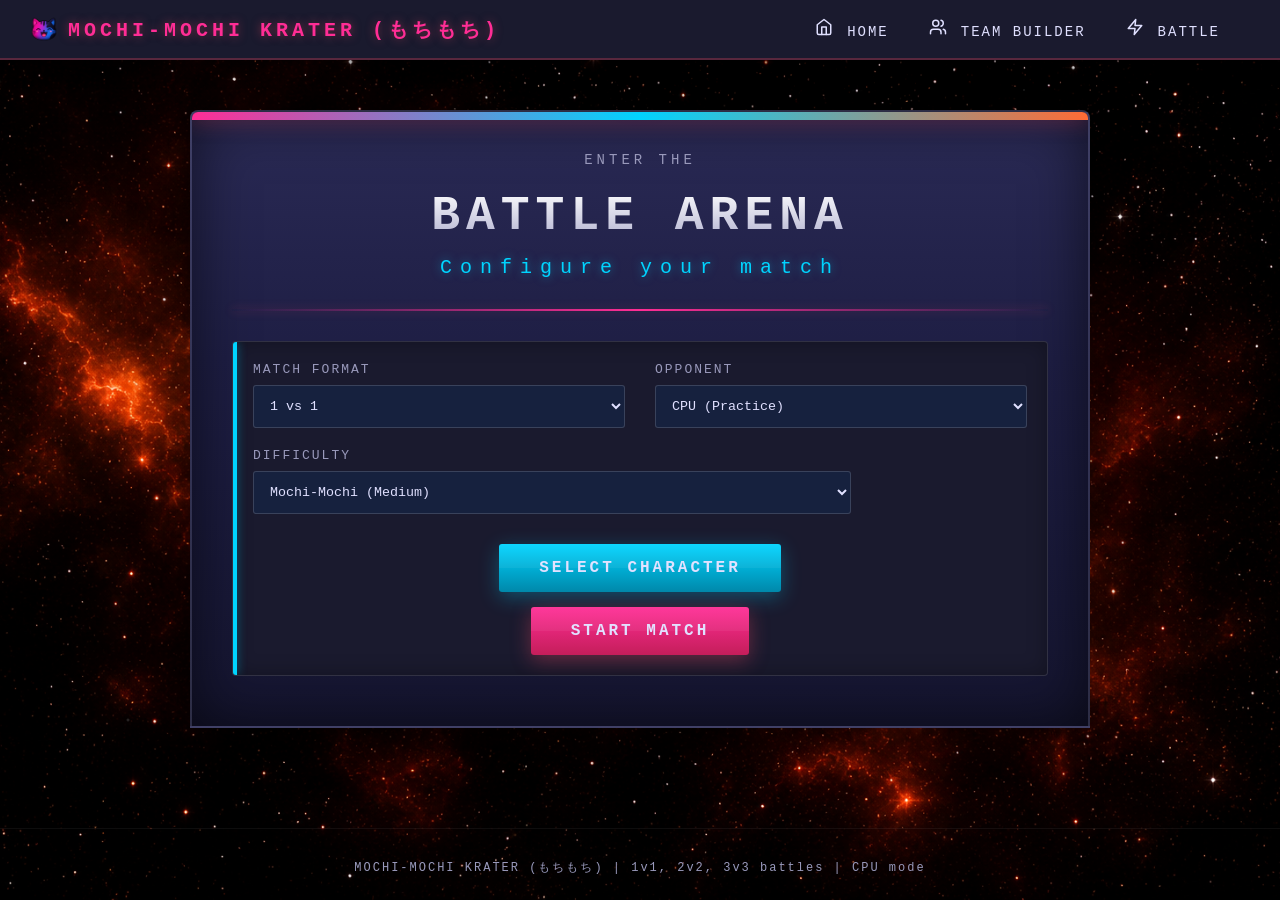
==== battle.html @ 72d0bb99 "Certain fixes in an unexpected issue in the battle.html page :)" ====
<!DOCTYPE html>
<html lang="en">
<head>
  <meta charset="UTF-8">
  <meta name="viewport" content="width=device-width, initial-scale=1.0">
  <title>Battle Arena - Mochi-Mochi Krater (もちもち)</title>
  <link rel="icon" type="image/png" href="assets/web_icon/icon.png">
  <link rel="stylesheet" href="css/styles.css">
<style>
   #matchResult {
     position: fixed;
     top: 0;
     left: 0;
     width: 100%;
     height: 100%;
     display: flex;
     align-items: center;
     justify-content: center;
     background: rgba(0, 0, 0, 0.9);
     opacity: 0;
     pointer-events: none;
     z-index: 1000;
     margin: 0;
   }
   #matchResult.show {
     opacity: 1;
     pointer-events: auto;
   }
   #matchResult .building-block {
     transform: translateY(-100vh);
     transition: transform 0.8s cubic-bezier(0.34, 1.56, 0.64, 1);
   }
   #matchResult.show .building-block {
     transform: translateY(0);
   }
   .action-panel.switch-flee {
     position: relative;
   }
.action-panel.switch-flee .move-btn {
      color: var(--neon-cyan) !important;
      border-color: var(--neon-cyan) !important;
    }
    .action-panel.switch-flee .move-btn::before {
      background: linear-gradient(90deg, transparent, rgba(0, 255, 255, 0.2), transparent) !important;
    }
    .action-panel.switch-flee .move-btn:hover {
       background: rgba(0, 255, 255, 0.1) !important;
       box-shadow: 0 0 20px rgba(0, 255, 255, 0.4);
     }
     .battle-monster img {
       width: 230px;
       height: 230px;
     }
   </style>
</head>
<body>

   <nav class="nav-bar">
     <div class="nav-logo"><img src="assets/web_icon/icon.png" alt="Icon" class="nav-icon">MOCHI-MOCHI KRATER (もちもち)</div>
     <div class="hamburger" id="hamburgerBtn">
       <span></span>
       <span></span>
       <span></span>
     </div>
     <ul class="nav-links" id="navLinks">
       <li><a href="index.html"><svg class="nav-icon-svg" xmlns="http://www.w3.org/2000/svg" width="18" height="18" viewBox="0 0 24 24" fill="none" stroke="currentColor" stroke-width="2" stroke-linecap="round" stroke-linejoin="round"><path d="m3 9 9-7 9 7v11a2 2 0 0 1-2 2H5a2 2 0 0 1-2-2z"></path><polyline points="9 22 9 12 15 12 15 22"></polyline></svg>Home</a></li>
       <li><a href="team.html"><svg class="nav-icon-svg" xmlns="http://www.w3.org/2000/svg" width="18" height="18" viewBox="0 0 24 24" fill="none" stroke="currentColor" stroke-width="2" stroke-linecap="round" stroke-linejoin="round"><path d="M16 21v-2a4 4 0 0 0-4-4H6a4 4 0 0 0-4 4v2"></path><circle cx="9" cy="7" r="4"></circle><path d="M22 21v-2a4 4 0 0 0-3-3.87"></path><path d="M16 3.13a4 4 0 0 1 0 7.75"></path></svg>Team Builder</a></li>
       <li><a href="battle.html"><svg class="nav-icon-svg" xmlns="http://www.w3.org/2000/svg" width="18" height="18" viewBox="0 0 24 24" fill="none" stroke="currentColor" stroke-width="2" stroke-linecap="round" stroke-linejoin="round"><polygon points="13 2 3 14 12 14 11 22 21 10 12 10 13 2"></polygon></svg>Battle</a></li>
       <li><a href="#" id="logoutBtn" class="hidden"><svg class="nav-icon-svg" xmlns="http://www.w3.org/2000/svg" width="18" height="18" viewBox="0 0 24 24" fill="none" stroke="currentColor" stroke-width="2" stroke-linecap="round" stroke-linejoin="round"><path d="M9 21H5a2 2 0 0 1-2-2V5a2 2 0 0 1 2-2h4"></path><polyline points="16 17 21 12 16 7"></polyline><line x1="21" y1="12" x2="9" y2="12"></line></svg>Logout</a></li>
     </ul>
   </nav>

  <div class="skyscraper-container">

    <div id="battleSetup" class="main-tower" style="min-height: auto;">
      <div class="tower-spire"></div>
      <div class="tower-intro">Enter the</div>
      <h1 class="tower-title">BATTLE ARENA</h1>
      <div class="tower-subtitle">Configure your match</div>
      <div class="tower-divider"></div>

      <div class="building-block">
        <div style="display: grid; grid-template-columns: 1fr 1fr; gap: 30px;">
          <div>
            <label style="display: block; font-size: 13px; color: var(--text-secondary); margin-bottom: 8px; letter-spacing: 2px; text-transform: uppercase;">Match Format</label>
            <select id="battleModeSetup" style="width: 100%; padding: 12px; background: var(--building-secondary); color: var(--text-primary); border: 1px solid rgba(255,255,255,0.15); border-radius: 3px; font-family: 'Courier New', monospace; cursor: pointer;">
              <option value="1">1 vs 1</option>
              <option value="2">2 vs 2</option>
              <option value="3">3 vs 3</option>
            </select>
          </div>
          <div>
            <label style="display: block; font-size: 13px; color: var(--text-secondary); margin-bottom: 8px; letter-spacing: 2px; text-transform: uppercase;">Opponent</label>
            <select id="opponentModeSetup" style="width: 100%; padding: 12px; background: var(--building-secondary); color: var(--text-primary); border: 1px solid rgba(255,255,255,0.15); border-radius: 3px; font-family: 'Courier New', monospace; cursor: pointer;">
              <option value="cpu">CPU (Practice)</option>
            </select>
          </div>
        </div>

        <div id="cpuOptions" style="margin-top: 20px;">
          <label style="display: block; font-size: 13px; color: var(--text-secondary); margin-bottom: 8px; letter-spacing: 2px; text-transform: uppercase;">Difficulty</label>
          <select id="cpuDifficulty" style="padding: 12px; background: var(--building-secondary); color: var(--text-primary); border: 1px solid rgba(255,255,255,0.15); border-radius: 3px; font-family: 'Courier New', monospace; cursor: pointer;">
            <option value="easy">Cupcakes and Rainbows (Easy)</option>
            <option value="medium" selected>Mochi-Mochi (Medium)</option> 
            <option value="hard">A.I. - No longer Artificial Intelligence but Absolutely Insane (Hard)</option>
          </select>
        </div>

        <div style="text-align: center; margin-top: 30px;">
          <button id="selectCharacterBtn" class="skyscraper-btn secondary" style="margin-bottom: 15px; display: block; margin-left: auto; margin-right: auto;">Select Character</button>
          <button id="startMatchBtn" class="skyscraper-btn primary">Start Match</button>
        </div>
      </div>
    </div>

<div id="battleArea" class="hidden">
       <div class="battle-arena">
         <div style="display: flex; justify-content: space-between; align-items: center; margin-bottom: 15px;">
           <div style="font-size: 18px; font-weight: bold; color: var(--neon-blue); letter-spacing: 3px;">TURN <span id="turnCounter">1</span></div>
           <div id="battleStatus" style="font-size: 14px; color: var(--text-secondary);">Your turn</div>
         </div>

         <div class="arena-floor">
           <div class="battle-monster player1" id="player1Monster">
             <img src="" alt="Player Monster" id="player1Image" onerror="this.style.display='none'; this.nextElementSibling.style.display='flex';">
             <div style="margin:auto; display:none; width:150px; height:150px; align-items:center; justify-content:center; background: rgba(0,0,0,0.3); border-radius:4px; font-size:12px; color:var(--text-secondary);">Missing image</div> <br />
             <div class="battle-name" id="player1Name">Player Monster</div>
             <div class="hp-bar-container">
               <div class="hp-bar" id="player1HpBar" style="width: 100%;"></div>
             </div>
             <div style="font-size: 11px; color: var(--text-secondary); margin-top: 3px;"><span id="player1HpText">100</span> / <span id="player1MaxHp">100</span> HP</div>
           </div>

           <div class="battle-monster player2" id="player2Monster">
             <img src="" alt="Opponent Monster" id="player2Image" onerror="this.style.display='none'; this.nextElementSibling.style.display='flex';">
             <div style="margin:auto; display:none; width:150px; height:150px; align-items:center; justify-content:center; background: rgba(0,0,0,0.3); border-radius:4px; font-size:12px; color:var(--text-secondary);">Missing image</div> <br />
             <div class="battle-name" id="player2Name">Opponent Monster</div>
             <div class="hp-bar-container">
               <div class="hp-bar" id="player2HpBar" style="width: 100%;"></div>
             </div>
             <div style="font-size: 11px; color: var(--text-secondary); margin-top: 3px;"><span id="player2HpText">100</span> / <span id="player2MaxHp">100</span> HP</div>
           </div>
         </div>

         <div id="movePanel" class="action-panel">
         </div>

         <div class="action-panel switch-flee">
           <button class="move-btn" id="switchBtn">Switch Monster</button>
           <button class="move-btn" id="fleeBtn">Flee</button>
         </div>

         <div class="battle-log scrollbar-custom" id="battleLog">
           <div class="log-entry system">Battle start! Choose your move.</div>
         </div>
       </div>

       <div id="monsterDetails" class="floor">
         <div class="floor-header">Active Monster Details</div>
         <div id="monsterDetailsContent" style="display: grid; grid-template-columns: 1fr 1fr; gap: 20px;">
           <div>
             <div style="font-size: 13px; color: var(--text-secondary); margin-bottom: 8px; letter-spacing: 2px; text-transform: uppercase;">Player Active</div>
             <div id="playerMonsterInfo" style="background: rgba(0,0,0,0.2); padding: 15px; border-radius: 3px; border-left: 3px solid var(--neon-blue);">
               <div style="font-size: 16px; font-weight: bold; color: var(--text-primary); margin-bottom: 8px;" id="playerMonsterName">--</div>
               <div style="font-size: 11px; color: var(--text-secondary); margin-bottom: 10px;" id="playerMonsterType">--</div>
               <div class="detailed-stats" style="display: grid; grid-template-columns: 1fr 1fr 1fr; gap: 8px; margin-top: 10px;">
                 <div class="detailed-stat"><span class="stat-name">HP</span><span class="stat-value" id="playerMonsterHp">--</span></div>
                 <div class="detailed-stat"><span class="stat-name">ATK</span><span class="stat-value" id="playerMonsterAtk">--</span></div>
                 <div class="detailed-stat"><span class="stat-name">DEF</span><span class="stat-value" id="playerMonsterDef">--</span></div>
               </div>
               <div style="margin-top: 10px; font-size: 11px; color: var(--text-secondary);">Moves:</div>
               <div id="playerMonsterMoves" style="font-size: 11px; color: var(--neon-blue); margin-top: 4px;">--</div>
             </div>
           </div>
           <div>
             <div style="font-size: 13px; color: var(--text-secondary); margin-bottom: 8px; letter-spacing: 2px; text-transform: uppercase;">Opponent Active</div>
             <div id="opponentMonsterInfo" style="background: rgba(0,0,0,0.2); padding: 15px; border-radius: 3px; border-left: 3px solid var(--neon-orange);">
               <div style="font-size: 16px; font-weight: bold; color: var(--text-primary); margin-bottom: 8px;" id="opponentMonsterName">--</div>
               <div style="font-size: 11px; color: var(--text-secondary); margin-bottom: 10px;" id="opponentMonsterType">--</div>
               <div class="detailed-stats" style="display: grid; grid-template-columns: 1fr 1fr 1fr; gap: 8px; margin-top: 10px;">
                 <div class="detailed-stat"><span class="stat-name">HP</span><span class="stat-value" id="opponentMonsterHp">--</span></div>
                 <div class="detailed-stat"><span class="stat-name">ATK</span><span class="stat-value" id="opponentMonsterAtk">--</span></div>
                 <div class="detailed-stat"><span class="stat-name">DEF</span><span class="stat-value" id="opponentMonsterDef">--</span></div>
               </div>
               <div style="margin-top: 10px; font-size: 11px; color: var(--text-secondary);">Moves:</div>
               <div id="opponentMonsterMoves" style="font-size: 11px; color: var(--neon-orange); margin-top: 4px;">--</div>
             </div>
           </div>
         </div>
       </div>

       <div id="teamPanel" class="floor" style="display: none;">
         <div class="floor-header">Switch Monster</div>
         <div style="display: flex; gap: 15px;" id="switchOptions"></div>
       </div>
     </div>

     <div id="matchResult">
       <div class="building-block" style="max-width: 600px; text-align: center;">
         <div id="resultIcon" style="font-size: 48px; margin-bottom: 15px;"></div>
         <h2 id="resultTitle" style="font-size: 36px; margin-bottom: 10px; color: var(--text-primary); letter-spacing: 4px; text-transform: uppercase;"></h2>
         <p id="resultMessage" style="font-size: 14px; color: var(--text-secondary); margin-bottom: 25px;"></p>
         <div style="display: flex; gap: 15px; justify-content: center;">
           <button onclick="location.reload()" class="skyscraper-btn primary">Play Again</button>
           <button onclick="window.location.href='index.html'" class="skyscraper-btn secondary">Home</button>
         </div>
       </div>
     </div>

   </div>

    <div id="teamSelectModal" class="hidden" style="position: fixed; top: 0; left: 0; width: 100%; height: 100%; background: rgba(0,0,0,0.9); z-index: 999; display: flex; align-items: center; justify-content: center;">
      <div class="viewer-panel" style="max-width: 1200px; width: 90%; max-height: 90vh; overflow-y: auto; transform: translateY(-100vh); transition: transform 0.5s ease-out;">
        <button onclick="closeTeamSelectModal()" style="float: right; background: none; border: none; color: var(--text-secondary); font-size: 24px; cursor: pointer;">×</button>
        <div class="floor-header" style="margin-bottom: 20px;">Team Selection</div>
        <div style="margin-bottom: 15px; font-size: 13px; color: var(--text-secondary);">
          Click monsters to add them to your team. Maximum 3 monsters.
        </div>
        <div class="filter-bar" id="typeFiltersModal" style="max-height: 60px; overflow-y: auto;"></div>
        <div class="search-bar">
          <input type="text" id="searchInputModal" class="search-input" placeholder="Search monsters...">
        </div>
        <div class="monster-grid" id="monsterGridModal" style="max-height: 40vh; overflow-y: auto;"></div>
        <div class="pagination-bar" id="paginationBar" style="margin-top: 20px; display: flex; justify-content: center; gap: 10px; align-items: center;">
          <button id="firstPageBtn" class="filter-btn" style="padding: 6px 12px;">« First</button>
          <button id="prevPageBtn" class="filter-btn" style="padding: 6px 12px;">‹ Prev</button>
          <span id="pageInfo" style="color: var(--text-secondary); font-size: 13px; padding: 0 10px;">Page 1 of 1</span>
          <button id="nextPageBtn" class="filter-btn" style="padding: 6px 12px;">Next ›</button>
          <button id="lastPageBtn" class="filter-btn" style="padding: 6px 12px;">Last »</button>
        </div>
      </div>
    </div>

    <footer>
      MOCHI-MOCHI KRATER (もちもち) | 1v1, 2v2, 3v3 battles | CPU mode
    </footer>
  </div>

  <script src="https://cdn.jsdelivr.net/npm/@supabase/supabase-js@2/dist/umd/supabase.min.js"></script>
  <script src="js/monsters.js"></script>
  <script src="js/moves.js"></script>
  <script src="js/game.js"></script>
  <script src="js/supabase.js"></script>
  <script src="js/app.js"></script>
</body>
</html>
---- css/styles.css ----
:root {
  --building-primary: #1a1a2e;
  --building-secondary: #16213e;
  --building-accent: #0f3460;
  --building-highlight: #e94560;
  --accent: #e94560;
  --concrete: #2d2d44;
  --steel: #555577;
  --sky-gradient-top: #0a0a1a;
  --sky-gradient-bottom: #1a1a3e;
  --neon-pink: #ff2d95;
  --neon-blue: #00d4ff;
  --neon-cyan: #00ffff;
  --neon-orange: #ff6b35;
  --neon-green: #39ff14;
  --text-primary: #e0e0ff;
  --text-secondary: #9999bb;
  --glass: rgba(255, 255, 255, 0.05);
}

* {
  margin: 0;
  padding: 0;
  box-sizing: border-box;
}

html {
  scroll-behavior: smooth;
}

body {
  font-family: 'Courier New', monospace;
  background: url('../background/background.png') no-repeat center center fixed;
  color: var(--text-primary);
  min-height: 100vh;
  overflow-x: hidden;
  background-size: cover;
}

body::before {
  content: '';
  position: fixed;
  top: 0;
  left: 0;
  width: 100%;
  height: 100%;
  background:
    radial-gradient(2px 2px at 20% 30%, rgba(255, 255, 255, 0.3), transparent),
    radial-gradient(2px 2px at 40% 70%, rgba(255, 255, 255, 0.2), transparent),
    radial-gradient(1px 1px at 60% 40%, rgba(255, 255, 255, 0.4), transparent),
    radial-gradient(1px 1px at 80% 10%, rgba(255, 255, 255, 0.3), transparent),
    radial-gradient(2px 2px at 10% 80%, rgba(255, 255, 255, 0.2), transparent);
  pointer-events: none;
  z-index: 0;
}

.skyscraper-container {
  position: relative;
  z-index: 1;
  max-width: 1400px;
  margin: 0 auto;
  padding: 20px;
}

.skyline {
  display: flex;
  align-items: flex-end;
  justify-content: center;
  gap: 8px;
  padding: 40px 20px;
  min-height: 200px;
  flex-wrap: wrap;
}

.skyline-building {
  background: linear-gradient(180deg, #333355 0%, #222244 50%, #1a1a33 100%);
  border: 1px solid rgba(255, 255, 255, 0.08);
  border-radius: 3px 3px 0 0;
  position: relative;
  min-width: 40px;
  box-shadow:
    inset 0 0 30px rgba(0, 0, 0, 0.5),
    0 0 15px rgba(0, 0, 0, 0.3);
  transition: all 0.3s ease;
}

.skyline-building:hover {
  background: linear-gradient(180deg, #444466 0%, #333355 50%, #222244 100%);
  box-shadow:
    inset 0 0 30px rgba(0, 0, 0, 0.3),
    0 0 25px rgba(233, 69, 96, 0.3);
  transform: translateY(-5px);
}

.skyline-building::before {
  content: '';
  position: absolute;
  top: 0;
  left: 50%;
  transform: translateX(-50%);
  width: 60%;
  height: 3px;
  background: var(--neon-pink);
  box-shadow: 0 0 10px var(--neon-pink);
}

.window-grid {
  position: absolute;
  top: 20px;
  left: 20%;
  right: 20%;
  bottom: 20px;
  display: grid;
  grid-template-columns: repeat(3, 1fr);
  grid-template-rows: repeat(8, 1fr);
  gap: 4px;
}

.window-grid .light {
  background: rgba(255, 200, 100, 0.15);
  border-radius: 1px;
  transition: background 0.3s;
}

.skyline-building:hover .light {
  background: rgba(255, 200, 100, 0.4);
  box-shadow: 0 0 5px rgba(255, 200, 100, 0.3);
}

.main-tower {
  background: linear-gradient(180deg, #2a2a55 0%, #1e1e44 40%, #151530 100%);
  border: 2px solid rgba(255, 255, 255, 0.1);
  border-radius: 8px 8px 0 0;
  min-height: 500px;
  max-width: 900px;
  margin: 0 auto 30px;
  padding: 40px;
  position: relative;
  box-shadow:
    inset 0 0 60px rgba(0, 0, 0, 0.6),
    0 0 40px rgba(0, 0, 0, 0.4),
    0 10px 60px rgba(0, 0, 0, 0.3);
  overflow: hidden;
}

.main-tower::before {
  content: '';
  position: absolute;
  top: 0;
  left: 0;
  right: 0;
  height: 8px;
  background: linear-gradient(90deg,
    var(--neon-pink) 0%,
    var(--neon-blue) 50%,
    var(--neon-orange) 100%);
  box-shadow: 0 0 20px rgba(233, 69, 96, 0.5);
  animation: towerGlow 3s ease-in-out infinite;
}

@keyframes towerGlow {
  0%, 100% { opacity: 0.8; }
  50% { opacity: 1; }
}

.tower-spire {
  position: absolute;
  top: -40px;
  left: 50%;
  transform: translateX(-50%);
  width: 4px;
  height: 40px;
  background: linear-gradient(180deg, var(--neon-pink), transparent);
}

.tower-spire::after {
  content: '';
  position: absolute;
  top: 0;
  left: 50%;
  transform: translateX(-50%);
  width: 12px;
  height: 12px;
  background: var(--neon-pink);
  border-radius: 50%;
  box-shadow: 0 0 20px var(--neon-pink), 0 0 40px var(--neon-pink);
  animation: beaconPulse 2s ease-in-out infinite;
}

@keyframes beaconPulse {
  0%, 100% { box-shadow: 0 0 20px var(--neon-pink), 0 0 40px var(--neon-pink); }
  50% { box-shadow: 0 0 40px var(--neon-pink), 0 0 80px var(--neon-pink); }
}

.tower-intro {
  font-size: 14px;
  color: var(--text-secondary);
  text-align: center;
  margin-bottom: 20px;
  letter-spacing: 4px;
  text-transform: uppercase;
}

.tower-title {
  font-size: 48px;
  font-weight: bold;
  text-align: center;
  margin-bottom: 10px;
  background: linear-gradient(180deg, #ffffff 0%, #aaaacc 100%);
  -webkit-background-clip: text;
  -webkit-text-fill-color: transparent;
  background-clip: text;
  text-shadow: none;
  letter-spacing: 6px;
  line-height: 1.2;
}

.tower-subtitle {
  font-size: 20px;
  color: var(--neon-blue);
  text-align: center;
  margin-bottom: 30px;
  letter-spacing: 8px;
  text-shadow: 0 0 10px rgba(0, 212, 255, 0.5);
}

.tower-divider {
  width: 100%;
  height: 2px;
  background: linear-gradient(90deg, transparent, var(--neon-pink), transparent);
  margin: 30px 0;
  box-shadow: 0 0 10px rgba(233, 69, 96, 0.3);
}

.building-block {
  background: var(--building-primary);
  border: 1px solid rgba(255, 255, 255, 0.1);
  border-radius: 4px;
  padding: 20px;
  margin: 10px 0;
  box-shadow: inset 0 0 20px rgba(0, 0, 0, 0.3);
  position: relative;
  overflow: hidden;
}

.building-block::before {
  content: '';
  position: absolute;
  top: 0;
  left: 0;
  width: 4px;
  height: 100%;
  background: var(--neon-blue);
  box-shadow: 0 0 10px rgba(0, 212, 255, 0.5);
}

.building-block.alt::before {
  background: var(--neon-pink);
  box-shadow: 0 0 10px rgba(233, 69, 96, 0.5);
}

.building-block.highlight::before {
  background: var(--neon-green);
  box-shadow: 0 0 10px rgba(57, 255, 20, 0.5);
}

.skyscraper-btn {
  display: inline-block;
  padding: 15px 40px;
  background: linear-gradient(180deg, var(--accent) 0%, var(--building-accent) 100%);
  color: var(--text-primary);
  text-decoration: none;
  border: none;
  border-radius: 3px;
  font-family: 'Courier New', monospace;
  font-size: 16px;
  font-weight: bold;
  letter-spacing: 3px;
  text-transform: uppercase;
  cursor: pointer;
  position: relative;
  overflow: hidden;
  transition: all 0.3s ease;
  box-shadow:
    0 5px 20px rgba(0, 0, 0, 0.3),
    inset 0 1px 0 rgba(255, 255, 255, 0.1);
}

.skyscraper-btn::before {
  content: '';
  position: absolute;
  top: 0;
  left: 0;
  right: 0;
  height: 50%;
  background: rgba(255, 255, 255, 0.05);
}

.skyscraper-btn:hover {
  transform: translateY(-3px);
  box-shadow:
    0 10px 30px rgba(233, 69, 96, 0.4),
    inset 0 1px 0 rgba(255, 255, 255, 0.2);
  background: linear-gradient(180deg, #1a1a4a 0%, var(--accent) 100%);
}

.skyscraper-btn.primary {
  background: linear-gradient(180deg, var(--neon-pink) 0%, #c41e5a 100%);
  box-shadow: 0 5px 20px rgba(233, 69, 96, 0.4);
}

.skyscraper-btn.primary:hover {
  box-shadow: 0 10px 30px rgba(233, 69, 96, 0.6);
}

.skyscraper-btn.secondary {
  background: linear-gradient(180deg, var(--neon-blue) 0%, #0088aa 100%);
  box-shadow: 0 5px 20px rgba(0, 212, 255, 0.3);
}

.skyscraper-btn.secondary:hover {
  box-shadow: 0 10px 30px rgba(0, 212, 255, 0.5);
}

.floor {
  background: var(--building-primary);
  border: 1px solid rgba(255, 255, 255, 0.08);
  border-radius: 3px;
  margin: 15px 0;
  padding: 25px;
  box-shadow: inset 0 0 20px rgba(0, 0, 0, 0.3);
  position: relative;
}

.floor::after {
  content: '';
  position: absolute;
  bottom: -1px;
  left: 0;
  right: 0;
  height: 4px;
  background: var(--steel);
  border-radius: 0 0 3px 3px;
}

.floor-header {
  font-size: 18px;
  font-weight: bold;
  color: var(--neon-blue);
  margin-bottom: 20px;
  letter-spacing: 3px;
  text-transform: uppercase;
  text-shadow: 0 0 10px rgba(0, 212, 255, 0.3);
  padding-bottom: 10px;
  border-bottom: 1px solid rgba(0, 212, 255, 0.2);
}

.monster-grid {
  display: grid;
  grid-template-columns: repeat(auto-fill, minmax(180px, 1fr));
  gap: 20px;
  margin-top: 20px;
}

.monster-card {
  background: var(--building-secondary);
  border: 1px solid rgba(255, 255, 255, 0.1);
  border-radius: 4px;
  padding: 15px;
  text-align: center;
  position: relative;
  cursor: pointer;
  transition: all 0.3s ease;
  box-shadow: inset 0 0 15px rgba(0, 0, 0, 0.3);
}

.monster-card::before {
  content: '';
  position: absolute;
  top: 0;
  left: 0;
  right: 0;
  height: 3px;
  background: var(--neon-orange);
  box-shadow: 0 0 10px rgba(255, 107, 53, 0.4);
  transition: all 0.3s ease;
}

.monster-card:hover {
  transform: translateY(-8px) scale(1.02);
  box-shadow:
    inset 0 0 15px rgba(0, 0, 0, 0.2),
    0 15px 30px rgba(233, 69, 96, 0.3);
  border-color: rgba(233, 69, 96, 0.5);
}

.monster-card:hover::before {
  box-shadow: 0 0 20px rgba(255, 107, 53, 0.6);
}

.monster-card img {
  width: 100%;
  height: 120px;
  object-fit: contain;
  background: rgba(0, 0, 0, 0.3);
  border-radius: 2px;
  margin-bottom: 10px;
  border: 1px solid rgba(255, 255, 255, 0.05);
}

.monster-card .monster-name {
  font-size: 13px;
  font-weight: bold;
  color: var(--text-primary);
  margin-bottom: 5px;
  text-transform: uppercase;
  letter-spacing: 1px;
  word-wrap: break-word;
}

.monster-card .monster-type {
  font-size: 11px;
  color: var(--text-secondary);
  margin-bottom: 10px;
  text-transform: uppercase;
  letter-spacing: 1px;
}

.monster-card .monster-stats {
  display: flex;
  flex-direction: column;
  gap: 4px;
}

.stat-bar {
  display: flex;
  align-items: center;
  gap: 5px;
  font-size: 10px;
  color: var(--text-secondary);
}

.stat-bar .label {
  width: 20px;
  text-align: left;
  text-transform: uppercase;
  font-weight: bold;
}

.stat-bar .bar-container {
  flex: 1;
  height: 6px;
  background: rgba(0, 0, 0, 0.3);
  border-radius: 2px;
  overflow: hidden;
  border: 1px solid rgba(255, 255, 255, 0.05);
}

.stat-bar .bar-fill {
  height: 100%;
  border-radius: 2px;
  transition: width 0.5s ease;
}

.stat-bar .value {
  width: 25px;
  text-align: right;
  font-weight: bold;
  color: var(--text-primary);
}

.viewer-panel {
  background: var(--building-primary);
  border: 2px solid rgba(255, 255, 255, 0.15);
  border-radius: 6px;
  padding: 30px;
  margin: 20px 0;
  position: relative;
  box-shadow:
    inset 0 0 30px rgba(0, 0, 0, 0.4),
    0 10px 40px rgba(0, 0, 0, 0.3);
  overflow: hidden;
}

.viewer-panel::before {
  content: 'MONSTER VIEWER';
  position: absolute;
  top: 10px;
  right: 15px;
  font-size: 10px;
  color: var(--text-secondary);
  letter-spacing: 3px;
  opacity: 0.5;
}

.viewer-content {
  display: flex;
  gap: 30px;
  align-items: center;
}

.viewer-image {
  width: 250px;
  height: 250px;
  background: rgba(0, 0, 0, 0.4);
  border: 2px solid rgba(255, 255, 255, 0.1);
  border-radius: 4px;
  display: flex;
  align-items: center;
  justify-content: center;
  flex-shrink: 0;
  position: relative;
  overflow: hidden;
}

.viewer-image img {
  max-width: 100%;
  max-height: 100%;
  object-fit: contain;
}

.viewer-stats {
  flex: 1;
}

.viewer-stats h2 {
  font-size: 28px;
  margin-bottom: 10px;
  color: var(--text-primary);
  letter-spacing: 3px;
  text-transform: uppercase;
}

.viewer-stats .type-badge {
  display: inline-block;
  padding: 5px 15px;
  background: var(--neon-blue);
  color: #000;
  font-size: 12px;
  font-weight: bold;
  letter-spacing: 2px;
  border-radius: 2px;
  margin-bottom: 20px;
  text-transform: uppercase;
}

.detailed-stats {
  display: grid;
  grid-template-columns: 1fr 1fr;
  gap: 10px;
  margin-top: 20px;
}

.detailed-stat {
  background: rgba(0, 0, 0, 0.2);
  padding: 10px;
  border-radius: 2px;
  border-left: 3px solid var(--neon-green);
  display: flex;
  justify-content: space-between;
  align-items: center;
}

.detailed-stat .stat-name {
  font-size: 12px;
  color: var(--text-secondary);
  text-transform: uppercase;
  letter-spacing: 1px;
}

.detailed-stat .stat-value {
  font-size: 18px;
  font-weight: bold;
  color: var(--text-primary);
}

.nav-bar {
  background: var(--building-primary);
  border-bottom: 2px solid rgba(233, 69, 96, 0.3);
  padding: 15px 30px;
  margin-bottom: 30px;
  display: flex;
  justify-content: space-between;
  align-items: center;
  position: sticky;
  top: 0;
  z-index: 100;
  box-shadow: 0 5px 20px rgba(0, 0, 0, 0.5);
  backdrop-filter: blur(10px);
}

.nav-logo {
  display: flex;
  align-items: center;
  gap: 10px;
  font-size: 20px;
  font-weight: bold;
  color: var(--neon-pink);
  letter-spacing: 4px;
  text-transform: uppercase;
  text-shadow: 0 0 10px rgba(233, 69, 96, 0.5);
}

.nav-icon {
  width: 28px;
  height: 28px;
  object-fit: contain;
}

.nav-icon-svg {
  width: 18px;
  height: 18px;
  flex-shrink: 0;
}

.nav-links {
  display: flex;
  gap: 20px;
  list-style: none;
}

.nav-links a {
  color: var(--text-primary);
  text-decoration: none;
  font-size: 14px;
  letter-spacing: 2px;
  text-transform: uppercase;
  transition: color 0.3s;
  position: relative;
  padding: 5px 10px;
}

.nav-links a::after {
  content: '';
  position: absolute;
  bottom: 0;
  left: 50%;
  transform: translateX(-50%);
  width: 0;
  height: 2px;
  background: var(--neon-pink);
  transition: width 0.3s ease;
}

.nav-links a:hover {
  color: var(--neon-pink);
}

.nav-links a:hover::after {
  width: 100%;
}

.search-bar {
  display: flex;
  gap: 10px;
  margin: 20px 0;
}

.search-input {
  flex: 1;
  padding: 12px 20px;
  background: var(--building-primary);
  border: 1px solid rgba(255, 255, 255, 0.15);
  border-radius: 3px;
  color: var(--text-primary);
  font-family: 'Courier New', monospace;
  font-size: 14px;
  letter-spacing: 1px;
  transition: all 0.3s ease;
}

.search-input:focus {
  outline: none;
  border-color: var(--neon-pink);
  box-shadow: 0 0 15px rgba(233, 69, 96, 0.3);
}

.search-input::placeholder {
  color: var(--text-secondary);
  opacity: 0.5;
}

.filter-bar {
  display: flex;
  gap: 10px;
  flex-wrap: wrap;
  margin: 15px 0;
}

.filter-btn {
  padding: 8px 16px;
  background: var(--building-secondary);
  border: 1px solid rgba(255, 255, 255, 0.1);
  color: var(--text-primary);
  font-family: 'Courier New', monospace;
  font-size: 12px;
  letter-spacing: 2px;
  text-transform: uppercase;
  cursor: pointer;
  border-radius: 2px;
  transition: all 0.3s ease;
}

.filter-btn:hover {
  background: var(--building-accent);
  border-color: var(--neon-pink);
  box-shadow: 0 0 10px rgba(233, 69, 96, 0.3);
}

.filter-btn.active {
  background: var(--neon-pink);
  color: #fff;
  border-color: var(--neon-pink);
  box-shadow: 0 0 15px rgba(233, 69, 96, 0.4);
}

.battle-arena {
  background: var(--building-primary);
  border: 2px solid rgba(255, 255, 255, 0.15);
  border-radius: 6px;
  padding: 30px;
  margin: 20px 0;
  position: relative;
  box-shadow:
    inset 0 0 40px rgba(0, 0, 0, 0.4),
    0 10px 50px rgba(0, 0, 0, 0.4);
  overflow: hidden;
}

.arena-floor {
   background-image: url('../arena/arena.png');
   background-size: cover;
   background-position: center;
   height: 400px;
   position: relative;
   margin-top: 20px;
   border: 1px solid rgba(255, 255, 255, 0.05);
   border-radius: 4px;
   overflow: hidden;
}

.battle-monster {
  position: absolute;
  width: 200px;
  text-align: center;
  transition: all 0.5s ease;
}

.battle-monster.player1 {
  bottom: 20px;
  left: 20%;
}

.battle-monster.player2 {
  bottom: 20px;
  right: 20%;
}

.battle-monster img {
  width: 150px;
  height: 150px;
  object-fit: contain;
  filter: drop-shadow(0 0 20px rgba(0, 212, 255, 0.5));
}

.battle-monster.player2 img {
  filter: drop-shadow(0 0 20px rgba(255, 107, 53, 0.5));
}

.battle-name {
  font-size: 14px;
  font-weight: bold;
  color: var(--text-primary);
  letter-spacing: 2px;
  margin-top: 5px;
  text-transform: uppercase;
}

.hp-bar-container {
  width: 200px;
  height: 15px;
  background: rgba(0, 0, 0, 0.5);
  border: 1px solid rgba(255, 255, 255, 0.2);
  border-radius: 2px;
  margin-top: 8px;
  overflow: hidden;
}

.hp-bar {
  height: 100%;
  background: linear-gradient(90deg, var(--neon-green), #00ff88);
  transition: width 0.5s ease;
  box-shadow: 0 0 10px rgba(57, 255, 20, 0.5);
}

.hp-bar.low {
  background: linear-gradient(90deg, var(--neon-orange), #ffcc00);
  box-shadow: 0 0 10px rgba(255, 107, 53, 0.5);
}

.hp-bar.critical {
  background: linear-gradient(90deg, #ff0000, #ff3333);
  box-shadow: 0 0 10px rgba(255, 0, 0, 0.5);
  animation: criticalPulse 0.5s ease-in-out infinite;
}

@keyframes criticalPulse {
  0%, 100% { opacity: 1; }
  50% { opacity: 0.6; }
}

.battle-log {
  background: var(--building-primary);
  border: 1px solid rgba(255, 255, 255, 0.1);
  border-radius: 3px;
  padding: 15px;
  margin-top: 20px;
  max-height: 200px;
  overflow-y: auto;
  font-size: 13px;
}

.battle-log .log-entry {
  padding: 5px 0;
  border-bottom: 1px solid rgba(255, 255, 255, 0.05);
  color: var(--text-secondary);
  line-height: 1.5;
}

.battle-log .log-entry.player1 {
  color: var(--neon-blue);
}

.battle-log .log-entry.player2 {
  color: var(--neon-orange);
}

.battle-log .log-entry.system {
  color: var(--neon-pink);
  font-style: italic;
}

.action-panel {
  display: flex;
  gap: 10px;
  justify-content: center;
  margin-top: 20px;
  flex-wrap: wrap;
}

.move-btn {
  padding: 12px 25px;
  background: var(--building-primary);
  border: 2px solid #fc1100;
  color: #fc1100;
  font-family: 'Courier New', monospace;
  font-size: 14px;
  font-weight: bold;
  letter-spacing: 2px;
  text-transform: uppercase;
  cursor: pointer;
  border-radius: 3px;
  transition: all 0.3s ease;
  position: relative;
  overflow: hidden;
}

.move-btn::before {
  content: '';
  position: absolute;
  top: 0;
  left: -100%;
  width: 100%;
  height: 100%;
  background: linear-gradient(90deg, transparent, rgba(252, 17, 0, 0.2), transparent);
  transition: left 0.5s ease;
}

.move-btn:hover::before {
  left: 100%;
}

.move-btn:hover {
  background: rgba(252, 17, 0, 0.1);
  box-shadow: 0 0 20px rgba(252, 17, 0, 0.4);
  transform: translateY(-2px);
}

.move-btn:disabled {
  opacity: 0.4;
  cursor: not-allowed;
}

.move-btn:disabled:hover {
  transform: none;
  box-shadow: none;
}

.team-slot {
  background: var(--building-secondary);
  border: 2px dashed rgba(255, 255, 255, 0.1);
  border-radius: 4px;
  padding: 10px;
  min-height: 160px;
  display: flex;
  flex-direction: column;
  align-items: center;
  justify-content: center;
  transition: all 0.3s ease;
}

.team-slot.filled {
  border-style: solid;
  border-color: var(--neon-green);
  background: rgba(57, 255, 20, 0.05);
}

.team-slot.drag-over {
  border-color: var(--neon-pink);
  background: rgba(233, 69, 96, 0.1);
  box-shadow: 0 0 20px rgba(233, 69, 96, 0.3);
}

.team-slot img {
  width: 80px;
  height: 80px;
  object-fit: contain;
}

.team-slot .slot-name {
  font-size: 11px;
  color: var(--text-primary);
  text-align: center;
  margin-top: 5px;
  text-transform: uppercase;
  letter-spacing: 1px;
}

.team-slot .remove-btn {
  margin-top: 5px;
  padding: 3px 10px;
  background: var(--neon-pink);
  border: none;
  color: #fff;
  font-size: 10px;
  border-radius: 2px;
  cursor: pointer;
  text-transform: uppercase;
  letter-spacing: 1px;
  transition: all 0.3s ease;
}

.team-slot .remove-btn:hover {
  background: #ff4477;
  box-shadow: 0 0 10px rgba(233, 69, 96, 0.5);
}

.auth-panel {
  background: var(--building-primary);
  border: 2px solid rgba(255, 255, 255, 0.15);
  border-radius: 6px;
  padding: 40px;
  max-width: 500px;
  margin: 50px auto;
  box-shadow:
    inset 0 0 30px rgba(0, 0, 0, 0.4),
    0 10px 40px rgba(0, 0, 0, 0.3);
}

.auth-input {
  width: 100%;
  padding: 12px 15px;
  margin: 10px 0;
  background: var(--building-secondary);
  border: 1px solid rgba(255, 255, 255, 0.15);
  border-radius: 3px;
  color: var(--text-primary);
  font-family: 'Courier New', monospace;
  font-size: 14px;
  letter-spacing: 1px;
  transition: all 0.3s ease;
}

.auth-input:focus {
  outline: none;
  border-color: var(--neon-pink);
  box-shadow: 0 0 15px rgba(233, 69, 96, 0.3);
}

.auth-error {
  color: var(--neon-pink);
  font-size: 13px;
  padding: 10px;
  background: rgba(233, 69, 96, 0.1);
  border-radius: 3px;
  margin: 10px 0;
  text-align: center;
}

.notification {
  position: fixed;
  top: 20px;
  right: 20px;
  padding: 15px 25px;
  background: var(--building-primary);
  border: 2px solid var(--neon-green);
  border-radius: 4px;
  color: var(--text-primary);
  font-family: 'Courier New', monospace;
  font-size: 14px;
  z-index: 1000;
  box-shadow: 0 10px 30px rgba(0, 0, 0, 0.5);
  animation: slideIn 0.3s ease;
}

.notification.error {
  border-color: var(--neon-pink);
  animation: slideIn 0.3s ease;
}

@keyframes slideIn {
  from {
    transform: translateX(400px);
    opacity: 0;
  }
  to {
    transform: translateX(0);
    opacity: 1;
  }
}

.hidden {
  display: none !important;
}

ul {
  list-style: none;
}

a {
  text-decoration: none;
  color: inherit;
}

footer {
  text-align: center;
  padding: 30px;
  color: var(--text-secondary);
  font-size: 12px;
  letter-spacing: 2px;
  margin-top: 50px;
  border-top: 1px solid rgba(255, 255, 255, 0.05);
}

.shake {
  animation: shake 0.5s ease;
}

@keyframes shake {
  0%, 100% { transform: translateX(0); }
  25% { transform: translateX(-10px); }
  75% { transform: translateX(10px); }
}

.damage-flash {
  animation: damageFlash 0.3s ease;
}

@keyframes damageFlash {
  0% { filter: brightness(10) saturate(0); }
  100% { filter: brightness(1) saturate(1); }
}

.scrollbar-custom::-webkit-scrollbar {
  width: 8px;
}

.scrollbar-custom::-webkit-scrollbar-track {
  background: var(--building-primary);
}

.scrollbar-custom::-webkit-scrollbar-thumb {
  background: var(--steel);
  border-radius: 2px;
}

.scrollbar-custom::-webkit-scrollbar-thumb:hover {
  background: var(--neon-pink);
}

/* Hamburger Button Styles */
.hamburger {
   display: none;
   flex-direction: column;
   gap: 5px;
   cursor: pointer;
 }

  .hamburger span {
   width: 25px;
   height: 3px;
   background: var(--neon-pink);
   border-radius: 2px;
   transition: all 0.3s ease;
 }

  .hamburger.active span:nth-child(1) {
   transform: rotate(45deg) translate(5px, 5px);
 }
 
  .hamburger.active span:nth-child(2) {
   opacity: 0;
 }
 
  .hamburger.active span:nth-child(3) {
   transform: rotate(-45deg) translate(5px, -5px);
  }

@media (max-width: 768px) {
   .main-tower {
     min-height: auto;
     padding: 20px;
   }
 
   .tower-title {
     font-size: 32px;
   }
 
   .monster-grid {
     grid-template-columns: repeat(auto-fill, minmax(140px, 1fr));
     gap: 10px;
   }
 
   .nav-bar {
     position: relative;
   }
 
   .nav-links {
     display: none;
     position: absolute;
     top: 100%;
     left: 0;
     right: 0;
     background: var(--building-primary);
     flex-direction: column;
     align-items: center;
     gap: 10px;
     padding: 15px 0;
     border-top: 2px solid rgba(233, 69, 96, 0.3);
     box-shadow: 0 5px 20px rgba(0, 0, 0, 0.5);
   }
 
   .nav-links.active {
     display: flex;
   }
 
    .nav-links a {
      width: 100%;
      text-align: left;
      padding: 14px 20px;
      font-size: 16px;
      gap: 10px;
      display: flex;
      align-items: center;
    }
 
   .nav-links a::after {
     display: none;
   }
 
   .viewer-content {
     flex-direction: column;
   }
 
   .battle-arena {
     padding: 15px;
   }
 
   .arena-floor {
     height: 300px;
   }
 
   .battle-monster {
     width: 140px;
   }
 
    .battle-monster img {
      width: 100px;
      height: 100px;
    }

    .hamburger {
       display: flex;
     }
   }

.nav-icon-svg {
  width: 18px;
  height: 18px;
  flex-shrink: 0;
  margin-right: 14px;
}
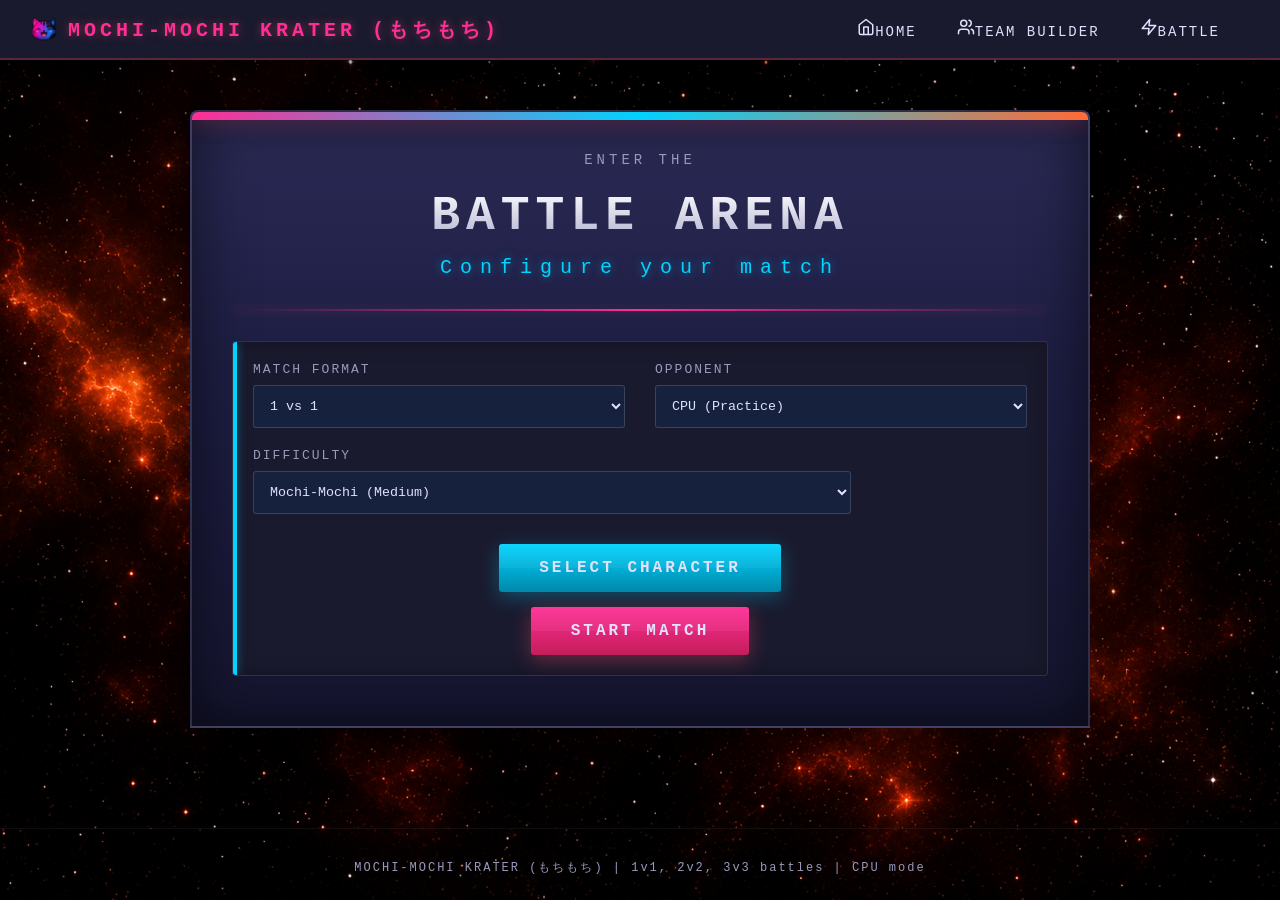
==== commit e8b4ec57: "Making the design of the website responsive :)" ====
--- a/battle.html
+++ b/battle.html
@@ -7,51 +7,47 @@
   <link rel="icon" type="image/png" href="assets/web_icon/icon.png">
   <link rel="stylesheet" href="css/styles.css">
 <style>
-   #matchResult {
-     position: fixed;
-     top: 0;
-     left: 0;
-     width: 100%;
-     height: 100%;
-     display: flex;
-     align-items: center;
-     justify-content: center;
-     background: rgba(0, 0, 0, 0.9);
-     opacity: 0;
-     pointer-events: none;
-     z-index: 1000;
-     margin: 0;
-   }
-   #matchResult.show {
-     opacity: 1;
-     pointer-events: auto;
-   }
-   #matchResult .building-block {
-     transform: translateY(-100vh);
-     transition: transform 0.8s cubic-bezier(0.34, 1.56, 0.64, 1);
-   }
-   #matchResult.show .building-block {
-     transform: translateY(0);
-   }
-   .action-panel.switch-flee {
-     position: relative;
-   }
-.action-panel.switch-flee .move-btn {
-      color: var(--neon-cyan) !important;
-      border-color: var(--neon-cyan) !important;
-    }
-    .action-panel.switch-flee .move-btn::before {
-      background: linear-gradient(90deg, transparent, rgba(0, 255, 255, 0.2), transparent) !important;
-    }
-    .action-panel.switch-flee .move-btn:hover {
-       background: rgba(0, 255, 255, 0.1) !important;
-       box-shadow: 0 0 20px rgba(0, 255, 255, 0.4);
+    #matchResult {
+      position: fixed;
+      top: 0;
+      left: 0;
+      width: 100%;
+      height: 100%;
+      display: flex;
+      align-items: center;
+      justify-content: center;
+      background: rgba(0, 0, 0, 0.9);
+      opacity: 0;
+      pointer-events: none;
+      z-index: 1000;
+      margin: 0;
+    }
+    #matchResult.show {
+      opacity: 1;
+      pointer-events: auto;
+    }
+    #matchResult .building-block {
+      transform: translateY(-100vh);
+      transition: transform 0.8s cubic-bezier(0.34, 1.56, 0.64, 1);
+    }
+    #matchResult.show .building-block {
+      transform: translateY(0);
+    }
+    .action-panel.switch-flee {
+      position: relative;
+    }
+ .action-panel.switch-flee .move-btn {
+       color: var(--neon-cyan) !important;
+       border-color: var(--neon-cyan) !important;
      }
-     .battle-monster img {
-       width: 230px;
-       height: 230px;
+     .action-panel.switch-flee .move-btn::before {
+       background: linear-gradient(90deg, transparent, rgba(0, 255, 255, 0.2), transparent) !important;
      }
-   </style>
+     .action-panel.switch-flee .move-btn:hover {
+        background: rgba(0, 255, 255, 0.1) !important;
+        box-shadow: 0 0 20px rgba(0, 255, 255, 0.4);
+      }
+</style>
 </head>
 <body>
 
--- a/css/styles.css
+++ b/css/styles.css
@@ -18,6 +18,17 @@
   --glass: rgba(255, 255, 255, 0.05);
 }
 
+@media (max-width: 1200px) {
+  .skyscraper-container {
+    max-width: 100%;
+    padding: 15px;
+  }
+  
+  .main-tower {
+    max-width: 100%;
+  }
+}
+
 * {
   margin: 0;
   padding: 0;
@@ -551,6 +562,11 @@
   margin-top: 20px;
 }
 
+.button-container {
+  text-align: center;
+  margin-top: 30px;
+}
+
 .detailed-stat {
   background: rgba(0, 0, 0, 0.2);
   padding: 10px;
@@ -1090,115 +1106,325 @@
 
 /* Hamburger Button Styles */
 .hamburger {
-   display: none;
-   flex-direction: column;
-   gap: 5px;
-   cursor: pointer;
- }
-
-  .hamburger span {
-   width: 25px;
-   height: 3px;
-   background: var(--neon-pink);
-   border-radius: 2px;
-   transition: all 0.3s ease;
- }
-
-  .hamburger.active span:nth-child(1) {
-   transform: rotate(45deg) translate(5px, 5px);
- }
- 
-  .hamburger.active span:nth-child(2) {
-   opacity: 0;
- }
- 
-  .hamburger.active span:nth-child(3) {
-   transform: rotate(-45deg) translate(5px, -5px);
-  }
+  display: none;
+  flex-direction: column;
+  gap: 5px;
+  cursor: pointer;
+}
+
+.hamburger span {
+  width: 25px;
+  height: 3px;
+  background: var(--neon-pink);
+  border-radius: 2px;
+  transition: all 0.3s ease;
+}
+
+.hamburger.active span:nth-child(1) {
+  transform: rotate(45deg) translate(5px, 5px);
+}
+
+.hamburger.active span:nth-child(2) {
+  opacity: 0;
+}
+
+.hamburger.active span:nth-child(3) {
+  transform: rotate(-45deg) translate(5px, -5px);
+}
+
+@media (max-width: 1024px) {
+  .skyscraper-container {
+    max-width: 100%;
+    padding: 15px;
+  }
+  
+  .main-tower {
+    max-width: 100%;
+    padding: 30px;
+  }
+  
+  .tower-title {
+    font-size: 36px;
+    letter-spacing: 3px;
+  }
+  
+  .tower-subtitle {
+    font-size: 16px;
+    letter-spacing: 4px;
+  }
+  
+  .viewer-stats h2 {
+    font-size: 24px;
+  }
+}
 
 @media (max-width: 768px) {
-   .main-tower {
-     min-height: auto;
-     padding: 20px;
-   }
- 
-   .tower-title {
-     font-size: 32px;
-   }
- 
-   .monster-grid {
-     grid-template-columns: repeat(auto-fill, minmax(140px, 1fr));
-     gap: 10px;
-   }
- 
-   .nav-bar {
-     position: relative;
-   }
- 
-   .nav-links {
-     display: none;
-     position: absolute;
-     top: 100%;
-     left: 0;
-     right: 0;
-     background: var(--building-primary);
-     flex-direction: column;
-     align-items: center;
-     gap: 10px;
-     padding: 15px 0;
-     border-top: 2px solid rgba(233, 69, 96, 0.3);
-     box-shadow: 0 5px 20px rgba(0, 0, 0, 0.5);
-   }
- 
-   .nav-links.active {
-     display: flex;
-   }
- 
-    .nav-links a {
-      width: 100%;
-      text-align: left;
-      padding: 14px 20px;
-      font-size: 16px;
-      gap: 10px;
-      display: flex;
-      align-items: center;
-    }
- 
-   .nav-links a::after {
-     display: none;
-   }
- 
-   .viewer-content {
-     flex-direction: column;
-   }
- 
-   .battle-arena {
-     padding: 15px;
-   }
- 
-   .arena-floor {
-     height: 300px;
-   }
- 
-   .battle-monster {
-     width: 140px;
-   }
- 
-    .battle-monster img {
-      width: 100px;
-      height: 100px;
-    }
-
-    .hamburger {
-       display: flex;
-     }
-   }
-
-.nav-icon-svg {
-  width: 18px;
-  height: 18px;
-  flex-shrink: 0;
-  margin-right: 14px;
-}
-
-
+  .skyscraper-container {
+    padding: 10px;
+  }
+  
+  .main-tower {
+    min-height: auto;
+    padding: 15px;
+    margin: 0 auto 20px;
+  }
+  
+  .tower-title {
+    font-size: 28px;
+    letter-spacing: 2px;
+  }
+  
+  .tower-subtitle {
+    font-size: 14px;
+    letter-spacing: 3px;
+  }
+  
+  .tower-intro {
+    font-size: 12px;
+    letter-spacing: 2px;
+  }
+  
+  .tower-divider {
+    margin: 20px 0;
+  }
+  
+  .monster-grid {
+    grid-template-columns: repeat(auto-fill, minmax(120px, 1fr));
+    gap: 8px;
+  }
+  
+  .monster-card img {
+    height: 90px;
+  }
+  
+  .building-block {
+    padding: 15px;
+  }
+  
+  .floor {
+    padding: 15px;
+    margin: 10px 0;
+  }
+  
+  .floor-header {
+    font-size: 16px;
+    letter-spacing: 2px;
+  }
+  
+  .skyscraper-btn {
+    padding: 12px 25px;
+    font-size: 14px;
+    letter-spacing: 2px;
+  }
+  
+  .nav-bar {
+    position: relative;
+    padding: 12px 15px;
+  }
+  
+  .nav-logo {
+    font-size: 16px;
+    letter-spacing: 2px;
+  }
+  
+  .nav-icon {
+    width: 22px;
+    height: 22px;
+  }
+  
+  .nav-icon-svg {
+    width: 16px;
+    height: 16px;
+    margin-right: 6px;
+  }
+  
+  .nav-links {
+    display: none;
+    position: absolute;
+    top: 100%;
+    left: 0;
+    right: 0;
+    background: var(--building-primary);
+    flex-direction: column;
+    align-items: stretch;
+    gap: 0;
+    padding: 0;
+    border-top: 2px solid rgba(233, 69, 96, 0.3);
+    box-shadow: 0 5px 20px rgba(0, 0, 0, 0.5);
+  }
+  
+  .nav-links.active {
+    display: flex;
+  }
+  
+  .nav-links li {
+    border-bottom: 1px solid rgba(255, 255, 255, 0.05);
+  }
+  
+  .nav-links a {
+    width: 100%;
+    text-align: left;
+    padding: 14px 20px;
+    font-size: 15px;
+    gap: 10px;
+    display: flex;
+    align-items: center;
+  }
+  
+  .nav-links a::after {
+    display: none;
+  }
+  
+  .hamburger {
+    display: flex;
+  }
+  
+  .viewer-content {
+    flex-direction: column;
+    gap: 20px;
+  }
+  
+  .viewer-image {
+    width: 200px;
+    height: 200px;
+  }
+  
+  .viewer-panel {
+    padding: 20px;
+    margin: 15px 0;
+  }
+  
+  .battle-arena {
+    padding: 15px;
+  }
+  
+  .arena-floor {
+    height: 250px;
+  }
+  
+  .battle-monster {
+    width: 120px;
+  }
+  
+  .battle-monster img {
+    width: 80px;
+    height: 80px;
+  }
+  
+  .detailed-stats {
+    grid-template-columns: 1fr;
+    gap: 8px;
+  }
+}
+
+@media (max-width: 480px) {
+  .skyscraper-container {
+    padding: 8px;
+  }
+  
+  .main-tower {
+    padding: 12px;
+    border-radius: 4px 4px 0 0;
+  }
+  
+  .tower-title {
+    font-size: 22px;
+    letter-spacing: 1px;
+  }
+  
+  .tower-subtitle {
+    font-size: 12px;
+    letter-spacing: 2px;
+  }
+  
+  .tower-intro {
+    font-size: 10px;
+    letter-spacing: 1px;
+  }
+  
+  .monster-grid {
+    grid-template-columns: repeat(auto-fill, minmax(100px, 1fr));
+    gap: 6px;
+  }
+  
+  .monster-card {
+    padding: 10px;
+  }
+  
+  .monster-card img {
+    height: 70px;
+  }
+  
+  .monster-name {
+    font-size: 11px;
+  }
+  
+  .monster-type {
+    font-size: 10px;
+  }
+  
+  .building-block {
+    padding: 12px;
+  }
+  
+  .building-block p {
+    font-size: 12px !important;
+    line-height: 1.6;
+  }
+  
+  .action-panel {
+    gap: 8px;
+  }
+  
+  .move-btn {
+    padding: 10px 15px;
+    font-size: 12px;
+  }
+}
+
+@media (max-width: 420px) {
+  .button-container .skyscraper-btn {
+    width: 100%;
+    margin-bottom: 10px;
+  }
+  
+  .button-container .skyscraper-btn.secondary {
+    margin-left: 0;
+    margin-top: 0;
+  }
+}
+
+@media (max-width: 360px) {
+  .tower-title {
+    font-size: 20px;
+  }
+  
+  .viewer-panel {
+    padding: 15px;
+  }
+  
+  .viewer-image {
+    width: 150px;
+    height: 150px;
+  }
+  
+  .arena-floor {
+    height: 200px;
+  }
+  
+  .battle-monster img {
+    width: 60px;
+    height: 60px;
+  }
+  
+  .button-row {
+    flex-direction: column;
+  }
+  
+[id="playerMonsterInfo"] .detailed-stats,
+  [id="opponentMonsterInfo"] .detailed-stats {
+    grid-template-columns: 1fr;
+  }
+}
+
+
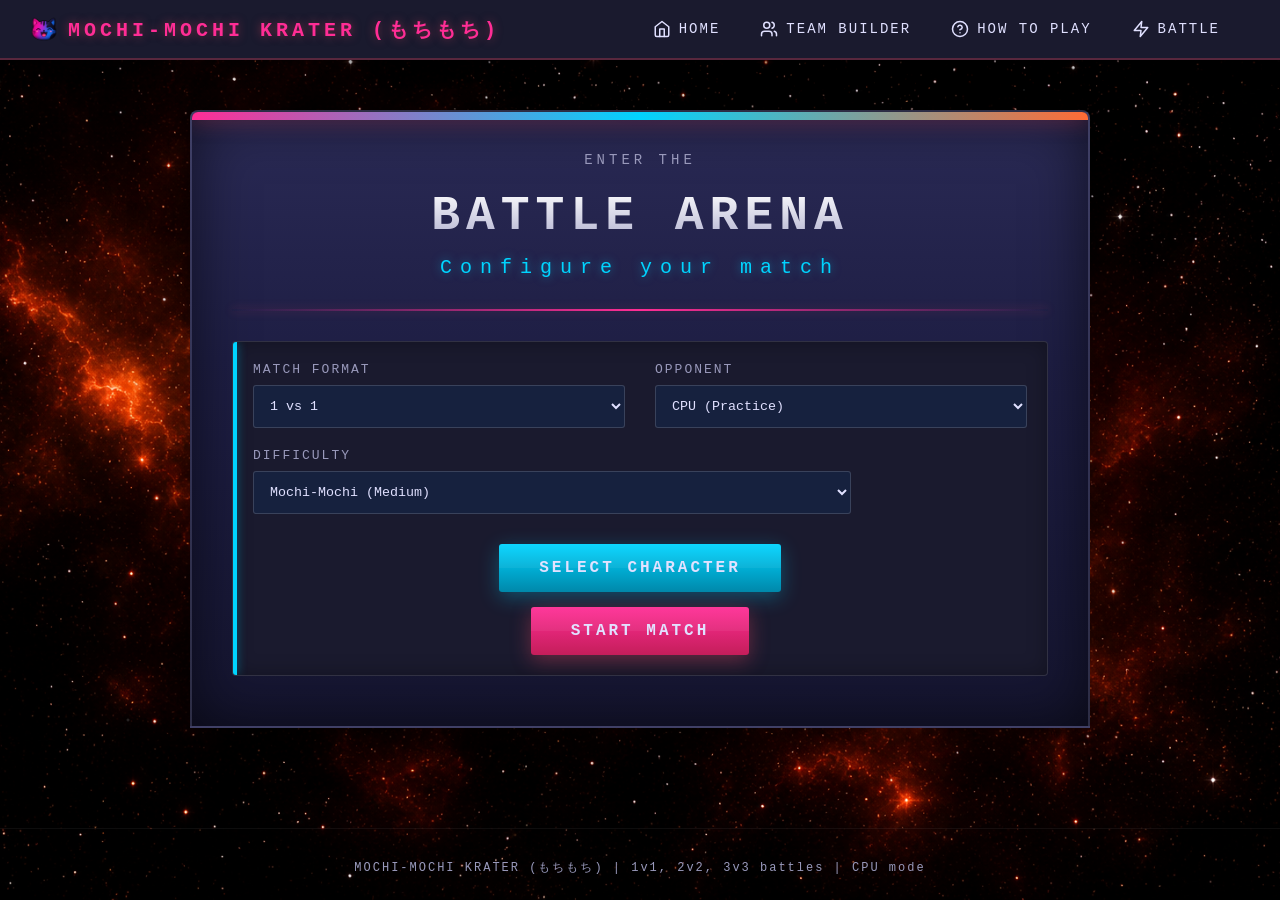
==== commit 5d8079ca: "Added How to Play in the RPG Game website :)" ====
--- a/battle.html
+++ b/battle.html
@@ -61,6 +61,7 @@
      <ul class="nav-links" id="navLinks">
        <li><a href="index.html"><svg class="nav-icon-svg" xmlns="http://www.w3.org/2000/svg" width="18" height="18" viewBox="0 0 24 24" fill="none" stroke="currentColor" stroke-width="2" stroke-linecap="round" stroke-linejoin="round"><path d="m3 9 9-7 9 7v11a2 2 0 0 1-2 2H5a2 2 0 0 1-2-2z"></path><polyline points="9 22 9 12 15 12 15 22"></polyline></svg>Home</a></li>
        <li><a href="team.html"><svg class="nav-icon-svg" xmlns="http://www.w3.org/2000/svg" width="18" height="18" viewBox="0 0 24 24" fill="none" stroke="currentColor" stroke-width="2" stroke-linecap="round" stroke-linejoin="round"><path d="M16 21v-2a4 4 0 0 0-4-4H6a4 4 0 0 0-4 4v2"></path><circle cx="9" cy="7" r="4"></circle><path d="M22 21v-2a4 4 0 0 0-3-3.87"></path><path d="M16 3.13a4 4 0 0 1 0 7.75"></path></svg>Team Builder</a></li>
+       <li><a href="how-to-play.html"><svg class="nav-icon-svg" xmlns="http://www.w3.org/2000/svg" width="18" height="18" viewBox="0 0 24 24" fill="none" stroke="currentColor" stroke-width="2" stroke-linecap="round" stroke-linejoin="round"><circle cx="12" cy="12" r="10"></circle><path d="M9.09 9a3 3 0 0 1 5.83 1c0 2-3 3-3 3"></path><line x1="12" y1="17" x2="12.01" y2="17"></line></svg>How to Play</a></li>
        <li><a href="battle.html"><svg class="nav-icon-svg" xmlns="http://www.w3.org/2000/svg" width="18" height="18" viewBox="0 0 24 24" fill="none" stroke="currentColor" stroke-width="2" stroke-linecap="round" stroke-linejoin="round"><polygon points="13 2 3 14 12 14 11 22 21 10 12 10 13 2"></polygon></svg>Battle</a></li>
        <li><a href="#" id="logoutBtn" class="hidden"><svg class="nav-icon-svg" xmlns="http://www.w3.org/2000/svg" width="18" height="18" viewBox="0 0 24 24" fill="none" stroke="currentColor" stroke-width="2" stroke-linecap="round" stroke-linejoin="round"><path d="M9 21H5a2 2 0 0 1-2-2V5a2 2 0 0 1 2-2h4"></path><polyline points="16 17 21 12 16 7"></polyline><line x1="21" y1="12" x2="9" y2="12"></line></svg>Logout</a></li>
      </ul>
--- a/css/styles.css
+++ b/css/styles.css
@@ -644,6 +644,9 @@
   transition: color 0.3s;
   position: relative;
   padding: 5px 10px;
+  display: flex;
+  align-items: center;
+  gap: 8px;
 }
 
 .nav-links a::after {
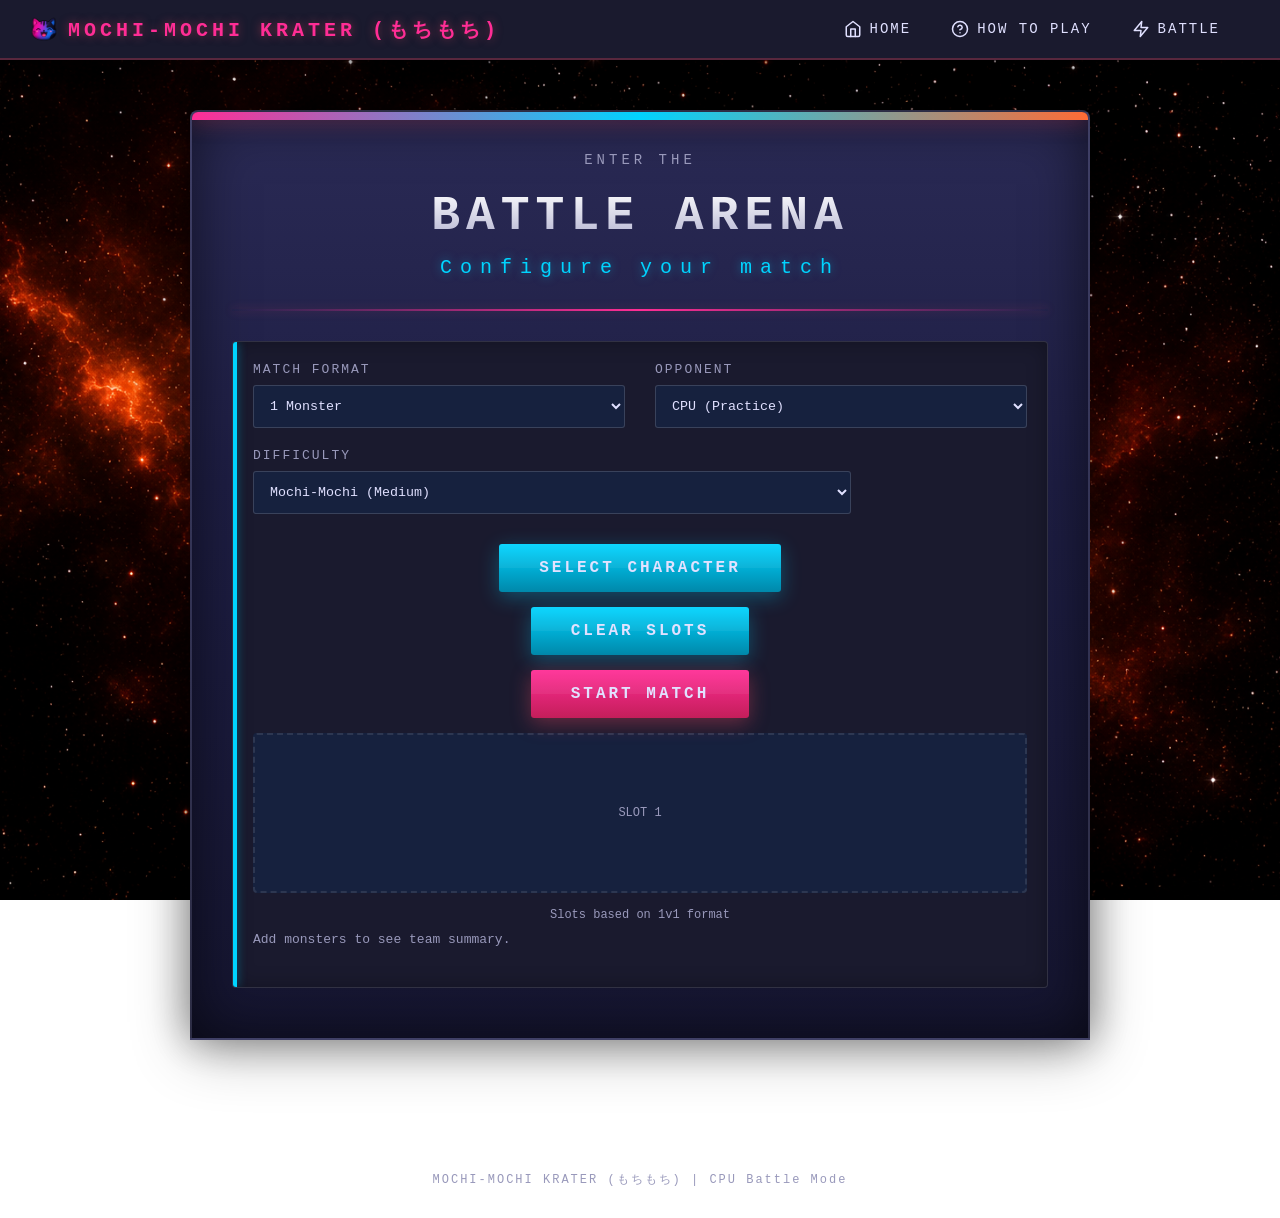
==== commit e812a07b: "Remove the duplicate page content Team Builder page :)" ====
--- a/battle.html
+++ b/battle.html
@@ -58,13 +58,12 @@
        <span></span>
        <span></span>
      </div>
-     <ul class="nav-links" id="navLinks">
-       <li><a href="index.html"><svg class="nav-icon-svg" xmlns="http://www.w3.org/2000/svg" width="18" height="18" viewBox="0 0 24 24" fill="none" stroke="currentColor" stroke-width="2" stroke-linecap="round" stroke-linejoin="round"><path d="m3 9 9-7 9 7v11a2 2 0 0 1-2 2H5a2 2 0 0 1-2-2z"></path><polyline points="9 22 9 12 15 12 15 22"></polyline></svg>Home</a></li>
-       <li><a href="team.html"><svg class="nav-icon-svg" xmlns="http://www.w3.org/2000/svg" width="18" height="18" viewBox="0 0 24 24" fill="none" stroke="currentColor" stroke-width="2" stroke-linecap="round" stroke-linejoin="round"><path d="M16 21v-2a4 4 0 0 0-4-4H6a4 4 0 0 0-4 4v2"></path><circle cx="9" cy="7" r="4"></circle><path d="M22 21v-2a4 4 0 0 0-3-3.87"></path><path d="M16 3.13a4 4 0 0 1 0 7.75"></path></svg>Team Builder</a></li>
-       <li><a href="how-to-play.html"><svg class="nav-icon-svg" xmlns="http://www.w3.org/2000/svg" width="18" height="18" viewBox="0 0 24 24" fill="none" stroke="currentColor" stroke-width="2" stroke-linecap="round" stroke-linejoin="round"><circle cx="12" cy="12" r="10"></circle><path d="M9.09 9a3 3 0 0 1 5.83 1c0 2-3 3-3 3"></path><line x1="12" y1="17" x2="12.01" y2="17"></line></svg>How to Play</a></li>
-       <li><a href="battle.html"><svg class="nav-icon-svg" xmlns="http://www.w3.org/2000/svg" width="18" height="18" viewBox="0 0 24 24" fill="none" stroke="currentColor" stroke-width="2" stroke-linecap="round" stroke-linejoin="round"><polygon points="13 2 3 14 12 14 11 22 21 10 12 10 13 2"></polygon></svg>Battle</a></li>
-       <li><a href="#" id="logoutBtn" class="hidden"><svg class="nav-icon-svg" xmlns="http://www.w3.org/2000/svg" width="18" height="18" viewBox="0 0 24 24" fill="none" stroke="currentColor" stroke-width="2" stroke-linecap="round" stroke-linejoin="round"><path d="M9 21H5a2 2 0 0 1-2-2V5a2 2 0 0 1 2-2h4"></path><polyline points="16 17 21 12 16 7"></polyline><line x1="21" y1="12" x2="9" y2="12"></line></svg>Logout</a></li>
-     </ul>
+<ul class="nav-links" id="navLinks">
+        <li><a href="index.html"><svg class="nav-icon-svg" xmlns="http://www.w3.org/2000/svg" width="18" height="18" viewBox="0 0 24 24" fill="none" stroke="currentColor" stroke-width="2" stroke-linecap="round" stroke-linejoin="round"><path d="m3 9 9-7 9 7v11a2 2 0 0 1-2 2H5a2 2 0 0 1-2-2z"></path><polyline points="9 22 9 12 15 12 15 22"></polyline></svg>Home</a></li>
+        <li><a href="how-to-play.html"><svg class="nav-icon-svg" xmlns="http://www.w3.org/2000/svg" width="18" height="18" viewBox="0 0 24 24" fill="none" stroke="currentColor" stroke-width="2" stroke-linecap="round" stroke-linejoin="round"><circle cx="12" cy="12" r="10"></circle><path d="M9.09 9a3 3 0 0 1 5.83 1c0 2-3 3-3 3"></path><line x1="12" y1="17" x2="12.01" y2="17"></line></svg>How to Play</a></li>
+        <li><a href="battle.html"><svg class="nav-icon-svg" xmlns="http://www.w3.org/2000/svg" width="18" height="18" viewBox="0 0 24 24" fill="none" stroke="currentColor" stroke-width="2" stroke-linecap="round" stroke-linejoin="round"><polygon points="13 2 3 14 12 14 11 22 21 10 12 10 13 2"></polygon></svg>Battle</a></li>
+        <li><a href="#" id="logoutBtn" class="hidden"><svg class="nav-icon-svg" xmlns="http://www.w3.org/2000/svg" width="18" height="18" viewBox="0 0 24 24" fill="none" stroke="currentColor" stroke-width="2" stroke-linecap="round" stroke-linejoin="round"><path d="M9 21H5a2 2 0 0 1-2-2V5a2 2 0 0 1 2-2h4"></path><polyline points="16 17 21 12 16 7"></polyline><line x1="21" y1="12" x2="9" y2="12"></line></svg>Logout</a></li>
+      </ul>
    </nav>
 
   <div class="skyscraper-container">
@@ -81,9 +80,9 @@
           <div>
             <label style="display: block; font-size: 13px; color: var(--text-secondary); margin-bottom: 8px; letter-spacing: 2px; text-transform: uppercase;">Match Format</label>
             <select id="battleModeSetup" style="width: 100%; padding: 12px; background: var(--building-secondary); color: var(--text-primary); border: 1px solid rgba(255,255,255,0.15); border-radius: 3px; font-family: 'Courier New', monospace; cursor: pointer;">
-              <option value="1">1 vs 1</option>
-              <option value="2">2 vs 2</option>
-              <option value="3">3 vs 3</option>
+              <option value="1">1 Monster</option>
+              <option value="2">2 Monsters</option>
+              <option value="3">3 Monsters</option>
             </select>
           </div>
           <div>
@@ -105,8 +104,19 @@
 
         <div style="text-align: center; margin-top: 30px;">
           <button id="selectCharacterBtn" class="skyscraper-btn secondary" style="margin-bottom: 15px; display: block; margin-left: auto; margin-right: auto;">Select Character</button>
-          <button id="startMatchBtn" class="skyscraper-btn primary">Start Match</button>
-        </div>
+          <button id="clearTeamBtn" class="skyscraper-btn secondary" style="margin-bottom: 15px; display: block; margin-left: auto; margin-right: auto;">Clear Slots</button>
+          <button id="startMatchBtn" class="skyscraper-btn primary" style="margin-bottom: 15px; display: block; margin-left: auto; margin-right: auto;">Start Match</button>
+        </div>
+
+        <div id="teamSlots" style="display: flex; gap: 10px; margin-bottom: 15px;"></div>
+        <div id="slotHint" style="text-align: center; font-size: 12px; color: var(--text-secondary); margin-bottom: 10px;"></div>
+
+        <div id="teamStats" style="font-size: 13px; color: var(--text-secondary);">
+          <p>Add monsters to see team summary.</p>
+        </div>
+
+        <div style="margin-top: 20px;"></div>
+
       </div>
     </div>
 
@@ -119,8 +129,8 @@
 
          <div class="arena-floor">
            <div class="battle-monster player1" id="player1Monster">
-             <img src="" alt="Player Monster" id="player1Image" onerror="this.style.display='none'; this.nextElementSibling.style.display='flex';">
-             <div style="margin:auto; display:none; width:150px; height:150px; align-items:center; justify-content:center; background: rgba(0,0,0,0.3); border-radius:4px; font-size:12px; color:var(--text-secondary);">Missing image</div> <br />
+<img src="" alt="Player Monster" id="player1Image" onerror="this.style.display='none'; this.nextElementSibling.style.display='flex';">
+              <div style="margin:auto; display:none; width:150px; height:150px; align-items:center; justify-content:center; background: rgba(0,0,0,0.3); border-radius:4px; font-size:12px; color:var(--text-secondary);">To be born soon</div> <br />
              <div class="battle-name" id="player1Name">Player Monster</div>
              <div class="hp-bar-container">
                <div class="hp-bar" id="player1HpBar" style="width: 100%;"></div>
@@ -129,8 +139,8 @@
            </div>
 
            <div class="battle-monster player2" id="player2Monster">
-             <img src="" alt="Opponent Monster" id="player2Image" onerror="this.style.display='none'; this.nextElementSibling.style.display='flex';">
-             <div style="margin:auto; display:none; width:150px; height:150px; align-items:center; justify-content:center; background: rgba(0,0,0,0.3); border-radius:4px; font-size:12px; color:var(--text-secondary);">Missing image</div> <br />
+<img src="" alt="Opponent Monster" id="player2Image" onerror="this.style.display='none'; this.nextElementSibling.style.display='flex';">
+              <div style="margin:auto; display:none; width:150px; height:150px; align-items:center; justify-content:center; background: rgba(0,0,0,0.3); border-radius:4px; font-size:12px; color:var(--text-secondary);">To be born soon</div> <br />
              <div class="battle-name" id="player2Name">Opponent Monster</div>
              <div class="hp-bar-container">
                <div class="hp-bar" id="player2HpBar" style="width: 100%;"></div>
@@ -228,9 +238,9 @@
       </div>
     </div>
 
-    <footer>
-      MOCHI-MOCHI KRATER (もちもち) | 1v1, 2v2, 3v3 battles | CPU mode
-    </footer>
+<footer>
+       MOCHI-MOCHI KRATER (もちもち) | CPU Battle Mode
+     </footer>
   </div>
 
   <script src="https://cdn.jsdelivr.net/npm/@supabase/supabase-js@2/dist/umd/supabase.min.js"></script>
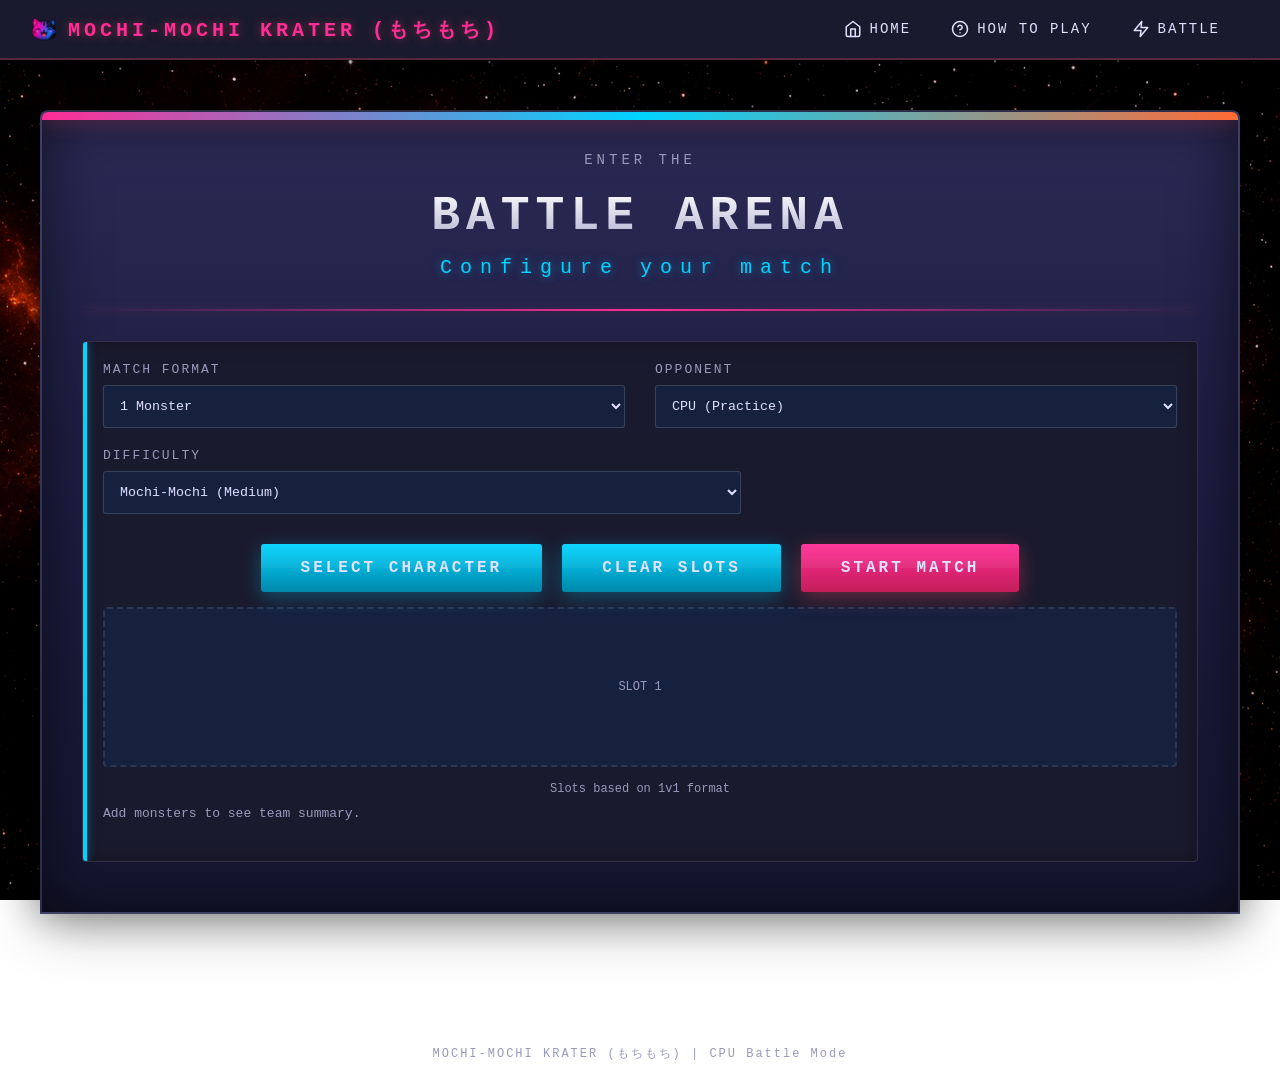
==== commit 83727ac2: "Enhanced battle UI section :)" ====
--- a/battle.html
+++ b/battle.html
@@ -43,11 +43,146 @@
      .action-panel.switch-flee .move-btn::before {
        background: linear-gradient(90deg, transparent, rgba(0, 255, 255, 0.2), transparent) !important;
      }
-     .action-panel.switch-flee .move-btn:hover {
-        background: rgba(0, 255, 255, 0.1) !important;
-        box-shadow: 0 0 20px rgba(0, 255, 255, 0.4);
-      }
-</style>
+      .action-panel.switch-flee .move-btn:hover {
+         background: rgba(0, 255, 255, 0.1) !important;
+         box-shadow: 0 0 20px rgba(0, 255, 255, 0.4);
+       }
+    .team-stats-grid {
+      display: grid;
+      grid-template-columns: 1fr 1fr 1fr;
+      gap: 18px;
+      text-align: center;
+      margin-bottom: 20px;
+    }
+    .team-stat-card {
+      background: rgba(0, 0, 0, 0.25);
+      padding: 20px 16px;
+      border-radius: 4px;
+      border-left: 4px solid var(--neon-blue);
+      box-shadow: 0 4px 12px rgba(0, 0, 0, 0.3);
+    }
+    .team-stat-name {
+      font-size: 11px;
+      color: var(--text-secondary);
+      text-transform: uppercase;
+      letter-spacing: 2px;
+      margin-bottom: 8px;
+    }
+    .team-stat-value {
+      font-size: 22px;
+      font-weight: bold;
+      color: var(--text-primary);
+    }
+    .team-monsters-grid {
+      display: grid;
+      grid-template-columns: 1fr 1fr 1fr;
+      gap: 20px;
+      margin-bottom: 24px;
+    }
+    .team-monster-card {
+      background: rgba(0, 0, 0, 0.3);
+      padding: 18px 14px;
+      border-radius: 4px;
+      border-left: 4px solid var(--neon-blue);
+      box-shadow: 0 6px 18px rgba(0, 0, 0, 0.4);
+      text-align: center;
+      transition: transform 0.2s ease, box-shadow 0.2s ease;
+    }
+    .team-monster-card:hover {
+      transform: translateY(-3px);
+      box-shadow: 0 10px 24px rgba(0, 0, 0, 0.55);
+    }
+    .monster-card-header {
+      display: flex;
+      flex-direction: column;
+      gap: 4px;
+      margin-bottom: 14px;
+      padding-bottom: 10px;
+      border-bottom: 1px solid rgba(255, 255, 255, 0.08);
+    }
+    .monster-card-name {
+      font-size: 15px;
+      font-weight: bold;
+      color: var(--text-primary);
+      letter-spacing: 0.5px;
+    }
+    .monster-card-type {
+      font-size: 11px;
+      color: var(--text-secondary);
+      text-transform: uppercase;
+      letter-spacing: 1.5px;
+    }
+    .monster-card-stats {
+      display: flex;
+      flex-direction: column;
+      gap: 10px;
+    }
+    .monster-stat-row {
+      display: flex;
+      justify-content: space-between;
+      align-items: center;
+      gap: 10px;
+      background: rgba(0, 0, 0, 0.25);
+      border: 1px solid rgba(255, 255, 255, 0.1);
+      border-radius: 4px;
+      padding: 10px 12px;
+      box-shadow: 0 2px 8px rgba(0, 0, 0, 0.25);
+    }
+    .monster-stat-total {
+      margin-top: 0;
+      padding-top: 0;
+      border-top: none;
+    }
+    .monster-stat-label {
+      background: rgba(255, 255, 255, 0.04);
+      border: 1px solid rgba(255, 255, 255, 0.12);
+      border-radius: 3px;
+      padding: 5px 10px;
+      font-size: 11px;
+      color: var(--text-secondary);
+      text-transform: uppercase;
+      letter-spacing: 1.5px;
+      min-width: 56px;
+      text-align: center;
+    }
+    .monster-stat-value {
+      font-size: 16px;
+      font-weight: bold;
+      color: var(--text-primary);
+    }
+    .monster-card-stats .monster-stat-row:nth-child(1) .monster-stat-label {
+      border-left: 3px solid var(--neon-blue);
+    }
+    .monster-card-stats .monster-stat-row:nth-child(1) .monster-stat-value {
+      color: var(--neon-blue);
+    }
+    .monster-card-stats .monster-stat-row:nth-child(2) .monster-stat-label {
+      border-left: 3px solid var(--neon-pink);
+    }
+    .monster-card-stats .monster-stat-row:nth-child(2) .monster-stat-value {
+      color: var(--neon-pink);
+    }
+    .monster-card-stats .monster-stat-row:nth-child(3) .monster-stat-label {
+      border-left: 3px solid var(--neon-orange);
+    }
+    .monster-card-stats .monster-stat-row:nth-child(3) .monster-stat-value {
+      color: var(--neon-orange);
+    }
+    .monster-card-stats .monster-stat-row:nth-child(4) .monster-stat-label {
+      border-left: 3px solid var(--neon-green);
+    }
+    .monster-card-stats .monster-stat-row:nth-child(4) .monster-stat-value {
+      color: var(--neon-green);
+    }
+    .team-stats-footer {
+      text-align: center;
+      color: var(--neon-green);
+      font-size: 12px;
+      letter-spacing: 2px;
+      margin-top: 18px;
+      text-transform: uppercase;
+    }
+ </style>
 </head>
 <body>
 
@@ -98,14 +233,14 @@
           <select id="cpuDifficulty" style="padding: 12px; background: var(--building-secondary); color: var(--text-primary); border: 1px solid rgba(255,255,255,0.15); border-radius: 3px; font-family: 'Courier New', monospace; cursor: pointer;">
             <option value="easy">Cupcakes and Rainbows (Easy)</option>
             <option value="medium" selected>Mochi-Mochi (Medium)</option> 
-            <option value="hard">A.I. - No longer Artificial Intelligence but Absolutely Insane (Hard)</option>
+            <option value="hard">A.I. - No longer Artificial Intelligence but Absolutely Imprimatura (Hard)</option>
           </select>
         </div>
 
-        <div style="text-align: center; margin-top: 30px;">
-          <button id="selectCharacterBtn" class="skyscraper-btn secondary" style="margin-bottom: 15px; display: block; margin-left: auto; margin-right: auto;">Select Character</button>
-          <button id="clearTeamBtn" class="skyscraper-btn secondary" style="margin-bottom: 15px; display: block; margin-left: auto; margin-right: auto;">Clear Slots</button>
-          <button id="startMatchBtn" class="skyscraper-btn primary" style="margin-bottom: 15px; display: block; margin-left: auto; margin-right: auto;">Start Match</button>
+        <div style="display: flex; justify-content: center; gap: 20px; margin-top: 30px;">
+          <button id="selectCharacterBtn" class="skyscraper-btn secondary" style="margin-bottom: 15px;">Select Character</button>
+          <button id="clearTeamBtn" class="skyscraper-btn secondary" style="margin-bottom: 15px;">Clear Slots</button>
+          <button id="startMatchBtn" class="skyscraper-btn primary" style="margin-bottom: 15px;">Start Match</button>
         </div>
 
         <div id="teamSlots" style="display: flex; gap: 10px; margin-bottom: 15px;"></div>
--- a/css/styles.css
+++ b/css/styles.css
@@ -139,20 +139,20 @@
 }
 
 .main-tower {
-  background: linear-gradient(180deg, #2a2a55 0%, #1e1e44 40%, #151530 100%);
-  border: 2px solid rgba(255, 255, 255, 0.1);
-  border-radius: 8px 8px 0 0;
-  min-height: 500px;
-  max-width: 900px;
-  margin: 0 auto 30px;
-  padding: 40px;
-  position: relative;
-  box-shadow:
-    inset 0 0 60px rgba(0, 0, 0, 0.6),
-    0 0 40px rgba(0, 0, 0, 0.4),
-    0 10px 60px rgba(0, 0, 0, 0.3);
-  overflow: hidden;
-}
+   background: linear-gradient(180deg, #2a2a55 0%, #1e1e44 40%, #151530 100%);
+   border: 2px solid rgba(255, 255, 255, 0.1);
+   border-radius: 8px 8px 0 0;
+   min-height: 500px;
+   max-width: 1200px;
+   margin: 0 auto 30px;
+   padding: 40px;
+   position: relative;
+   box-shadow:
+     inset 0 0 60px rgba(0, 0, 0, 0.6),
+     0 0 40px rgba(0, 0, 0, 0.4),
+     0 10px 60px rgba(0, 0, 0, 0.3);
+   overflow: hidden;
+ }
 
 .main-tower::before {
   content: '';
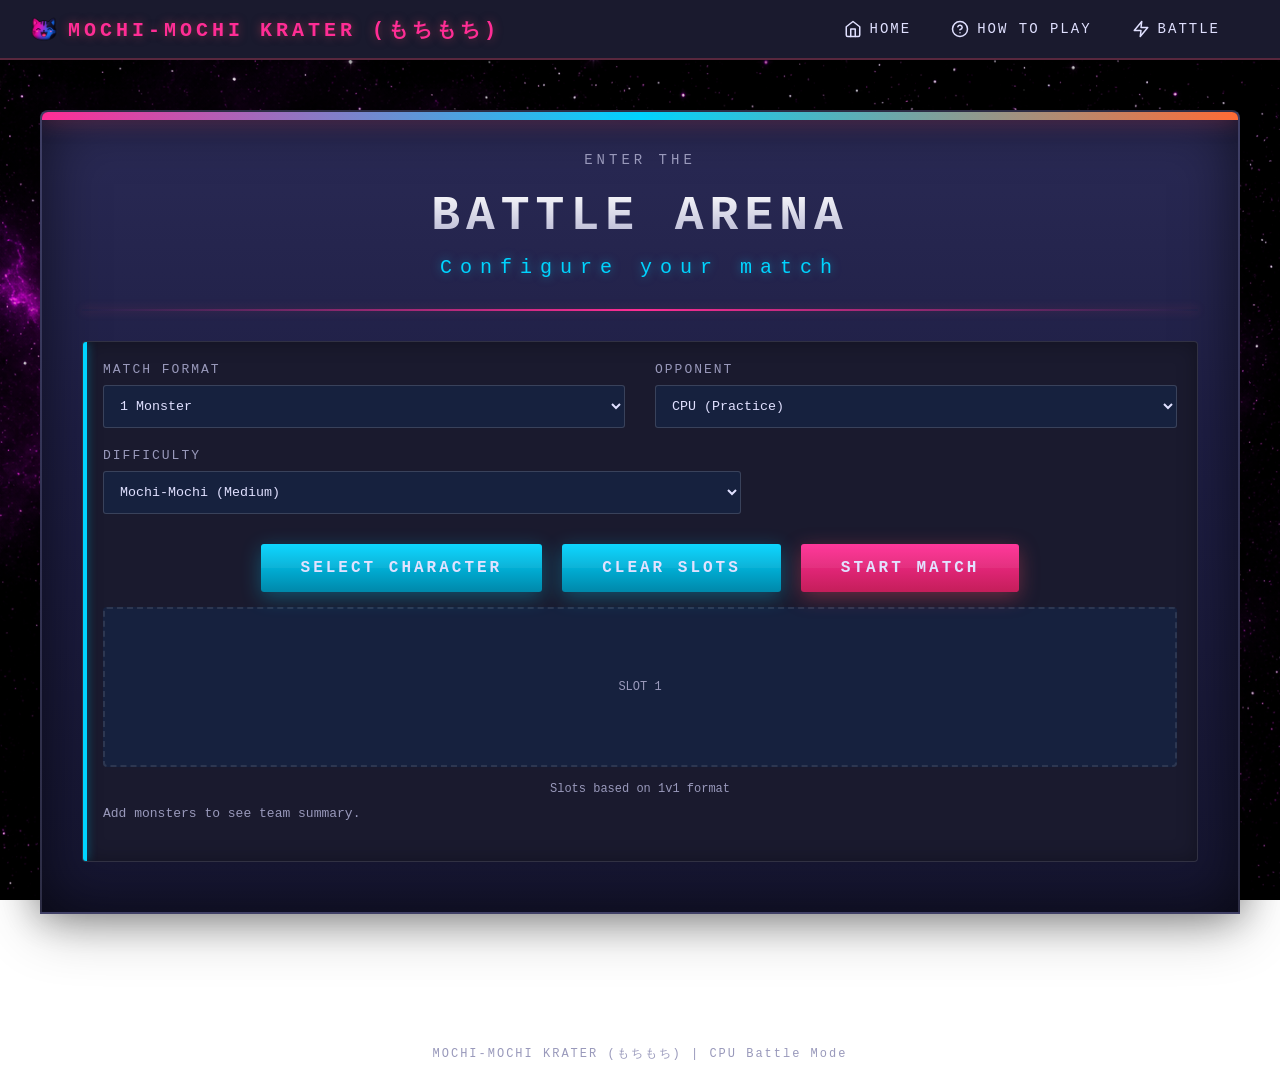
==== commit 46f58983: "Optrimization and better view for users to see all the available monsters and the filters for search" ====
--- a/battle.html
+++ b/battle.html
@@ -168,12 +168,12 @@
     .monster-card-stats .monster-stat-row:nth-child(3) .monster-stat-value {
       color: var(--neon-orange);
     }
-    .monster-card-stats .monster-stat-row:nth-child(4) .monster-stat-label {
-      border-left: 3px solid var(--neon-green);
-    }
-    .monster-card-stats .monster-stat-row:nth-child(4) .monster-stat-value {
-      color: var(--neon-green);
-    }
+.monster-card-stats .monster-stat-row:nth-child(4) .monster-stat-label {
+       border-left: 3px solid var(--neon-purple);
+     }
+     .monster-card-stats .monster-stat-row:nth-child(4) .monster-stat-value {
+       color: var(--neon-purple);
+     }
     .team-stats-footer {
       text-align: center;
       color: var(--neon-green);
@@ -305,11 +305,12 @@
              <div id="playerMonsterInfo" style="background: rgba(0,0,0,0.2); padding: 15px; border-radius: 3px; border-left: 3px solid var(--neon-blue);">
                <div style="font-size: 16px; font-weight: bold; color: var(--text-primary); margin-bottom: 8px;" id="playerMonsterName">--</div>
                <div style="font-size: 11px; color: var(--text-secondary); margin-bottom: 10px;" id="playerMonsterType">--</div>
-               <div class="detailed-stats" style="display: grid; grid-template-columns: 1fr 1fr 1fr; gap: 8px; margin-top: 10px;">
-                 <div class="detailed-stat"><span class="stat-name">HP</span><span class="stat-value" id="playerMonsterHp">--</span></div>
-                 <div class="detailed-stat"><span class="stat-name">ATK</span><span class="stat-value" id="playerMonsterAtk">--</span></div>
-                 <div class="detailed-stat"><span class="stat-name">DEF</span><span class="stat-value" id="playerMonsterDef">--</span></div>
-               </div>
+<div class="detailed-stats" style="display: grid; grid-template-columns: 1fr 1fr 1fr 1fr; gap: 8px; margin-top: 10px;">
+                   <div class="detailed-stat"><span class="stat-name">HP</span><span class="stat-value" id="playerMonsterHp" style="color: var(--neon-blue);">--</span></div>
+                   <div class="detailed-stat"><span class="stat-name">ATK</span><span class="stat-value" id="playerMonsterAtk" style="color: var(--neon-pink);">--</span></div>
+                   <div class="detailed-stat"><span class="stat-name">DEF</span><span class="stat-value" id="playerMonsterDef" style="color: var(--neon-orange);">--</span></div>
+                   <div class="detailed-stat"><span class="stat-name">SPD</span><span class="stat-value" id="playerMonsterSpd" style="color: var(--neon-purple);">--</span></div>
+                 </div>
                <div style="margin-top: 10px; font-size: 11px; color: var(--text-secondary);">Moves:</div>
                <div id="playerMonsterMoves" style="font-size: 11px; color: var(--neon-blue); margin-top: 4px;">--</div>
              </div>
@@ -319,11 +320,12 @@
              <div id="opponentMonsterInfo" style="background: rgba(0,0,0,0.2); padding: 15px; border-radius: 3px; border-left: 3px solid var(--neon-orange);">
                <div style="font-size: 16px; font-weight: bold; color: var(--text-primary); margin-bottom: 8px;" id="opponentMonsterName">--</div>
                <div style="font-size: 11px; color: var(--text-secondary); margin-bottom: 10px;" id="opponentMonsterType">--</div>
-               <div class="detailed-stats" style="display: grid; grid-template-columns: 1fr 1fr 1fr; gap: 8px; margin-top: 10px;">
-                 <div class="detailed-stat"><span class="stat-name">HP</span><span class="stat-value" id="opponentMonsterHp">--</span></div>
-                 <div class="detailed-stat"><span class="stat-name">ATK</span><span class="stat-value" id="opponentMonsterAtk">--</span></div>
-                 <div class="detailed-stat"><span class="stat-name">DEF</span><span class="stat-value" id="opponentMonsterDef">--</span></div>
-               </div>
+<div class="detailed-stats" style="display: grid; grid-template-columns: 1fr 1fr 1fr 1fr; gap: 8px; margin-top: 10px;">
+                   <div class="detailed-stat"><span class="stat-name">HP</span><span class="stat-value" id="opponentMonsterHp" style="color: var(--neon-blue);">--</span></div>
+                   <div class="detailed-stat"><span class="stat-name">ATK</span><span class="stat-value" id="opponentMonsterAtk" style="color: var(--neon-pink);">--</span></div>
+                   <div class="detailed-stat"><span class="stat-name">DEF</span><span class="stat-value" id="opponentMonsterDef" style="color: var(--neon-orange);">--</span></div>
+                   <div class="detailed-stat"><span class="stat-name">SPD</span><span class="stat-value" id="opponentMonsterSpd" style="color: var(--neon-purple);">--</span></div>
+                 </div>
                <div style="margin-top: 10px; font-size: 11px; color: var(--text-secondary);">Moves:</div>
                <div id="opponentMonsterMoves" style="font-size: 11px; color: var(--neon-orange); margin-top: 4px;">--</div>
              </div>
@@ -343,7 +345,7 @@
          <h2 id="resultTitle" style="font-size: 36px; margin-bottom: 10px; color: var(--text-primary); letter-spacing: 4px; text-transform: uppercase;"></h2>
          <p id="resultMessage" style="font-size: 14px; color: var(--text-secondary); margin-bottom: 25px;"></p>
          <div style="display: flex; gap: 15px; justify-content: center;">
-           <button onclick="location.reload()" class="skyscraper-btn primary">Play Again</button>
+            <button onclick="window.location.href='battle.html'" class="skyscraper-btn primary">Play Again</button>
            <button onclick="window.location.href='index.html'" class="skyscraper-btn secondary">Home</button>
          </div>
        </div>
@@ -352,17 +354,17 @@
    </div>
 
     <div id="teamSelectModal" class="hidden" style="position: fixed; top: 0; left: 0; width: 100%; height: 100%; background: rgba(0,0,0,0.9); z-index: 999; display: flex; align-items: center; justify-content: center;">
-      <div class="viewer-panel" style="max-width: 1200px; width: 90%; max-height: 90vh; overflow-y: auto; transform: translateY(-100vh); transition: transform 0.5s ease-out;">
+       <div class="viewer-panel" style="max-width: 1400px; width: 95%; max-height: 95vh; overflow-y: auto; transform: translateY(-100vh); transition: transform 0.5s ease-out;">
         <button onclick="closeTeamSelectModal()" style="float: right; background: none; border: none; color: var(--text-secondary); font-size: 24px; cursor: pointer;">×</button>
         <div class="floor-header" style="margin-bottom: 20px;">Team Selection</div>
         <div style="margin-bottom: 15px; font-size: 13px; color: var(--text-secondary);">
           Click monsters to add them to your team. Maximum 3 monsters.
         </div>
-        <div class="filter-bar" id="typeFiltersModal" style="max-height: 60px; overflow-y: auto;"></div>
+        <div class="filter-bar" id="typeFiltersModal" style="max-height: 200px; overflow-y: auto;"></div>
         <div class="search-bar">
           <input type="text" id="searchInputModal" class="search-input" placeholder="Search monsters...">
         </div>
-        <div class="monster-grid" id="monsterGridModal" style="max-height: 40vh; overflow-y: auto;"></div>
+         <div class="monster-grid" id="monsterGridModal" style="max-height: 60vh; overflow-y: auto;"></div>
         <div class="pagination-bar" id="paginationBar" style="margin-top: 20px; display: flex; justify-content: center; gap: 10px; align-items: center;">
           <button id="firstPageBtn" class="filter-btn" style="padding: 6px 12px;">« First</button>
           <button id="prevPageBtn" class="filter-btn" style="padding: 6px 12px;">‹ Prev</button>
--- a/css/styles.css
+++ b/css/styles.css
@@ -10,9 +10,10 @@
   --sky-gradient-bottom: #1a1a3e;
   --neon-pink: #ff2d95;
   --neon-blue: #00d4ff;
-  --neon-cyan: #00ffff;
+  --neon-cyan: #00ffcc;
   --neon-orange: #ff6b35;
   --neon-green: #39ff14;
+  --neon-purple: #b366ff;
   --text-primary: #e0e0ff;
   --text-secondary: #9999bb;
   --glass: rgba(255, 255, 255, 0.05);
@@ -419,6 +420,89 @@
   border: 1px solid rgba(255, 255, 255, 0.05);
 }
 
+.monster-card .image-container {
+  position: relative;
+  width: 100%;
+  height: 120px;
+  background: rgba(0, 0, 0, 0.3);
+  border-radius: 2px;
+  margin-bottom: 10px;
+  border: 1px solid rgba(255, 255, 255, 0.05);
+  overflow: hidden;
+}
+
+.monster-card .image-container img {
+  width: 100%;
+  height: 100%;
+  object-fit: contain;
+  opacity: 0;
+  transition: opacity 0.3s ease;
+}
+
+.monster-card .image-container img.loaded {
+  opacity: 1;
+}
+
+.monster-card .image-loader {
+  position: absolute;
+  top: 0;
+  left: 0;
+  right: 0;
+  bottom: 0;
+  display: flex;
+  align-items: center;
+  justify-content: center;
+  pointer-events: none;
+  z-index: 1;
+}
+
+.monster-card .image-loader.hidden {
+  display: none;
+}
+
+.spinner {
+  width: 30px;
+  height: 30px;
+  border: 3px solid rgba(255, 255, 255, 0.1);
+  border-top-color: var(--neon-pink);
+  border-radius: 50%;
+  animation: spin 0.8s linear infinite;
+  box-shadow: 0 0 10px rgba(233, 69, 96, 0.3);
+}
+
+@keyframes spin {
+  to { transform: rotate(360deg); }
+}
+
+.monster-card .fallback-text {
+  display: none;
+  width: 100%;
+  height: 120px;
+  align-items: center;
+  justify-content: center;
+  background: rgba(0, 0, 0, 0.3);
+  border-radius: 2px;
+  margin-bottom: 10px;
+  font-size: 11px;
+  color: var(--text-secondary);
+}
+
+.monster-card img {
+  width: 100%;
+  height: 120px;
+  object-fit: contain;
+  background: rgba(0, 0, 0, 0.3);
+  border-radius: 2px;
+  margin-bottom: 10px;
+  border: 1px solid rgba(255, 255, 255, 0.05);
+  transition: opacity 0.3s ease;
+  opacity: 0;
+}
+
+.monster-card img.loaded {
+  opacity: 1;
+}
+
 .monster-card .monster-name {
   font-size: 13px;
   font-weight: bold;
@@ -480,11 +564,89 @@
   color: var(--text-primary);
 }
 
+.pagination-bar {
+  display: flex;
+  align-items: center;
+  justify-content: center;
+  gap: 10px;
+  margin-top: 25px;
+  padding: 15px;
+  flex-wrap: wrap;
+}
+
+.pagination-info {
+  font-size: 12px;
+  color: var(--text-secondary);
+  letter-spacing: 2px;
+  text-transform: uppercase;
+  margin: 0 10px;
+}
+
+.pagination-btn {
+  padding: 8px 18px;
+  background: var(--building-secondary);
+  border: 1px solid rgba(255, 255, 255, 0.1);
+  color: var(--text-primary);
+  font-family: 'Courier New', monospace;
+  font-size: 12px;
+  letter-spacing: 2px;
+  text-transform: uppercase;
+  cursor: pointer;
+  border-radius: 3px;
+  transition: all 0.3s ease;
+}
+
+.pagination-btn:hover:not(:disabled) {
+  background: var(--building-accent);
+  border-color: var(--neon-pink);
+  box-shadow: 0 0 10px rgba(233, 69, 96, 0.3);
+}
+
+.pagination-btn:disabled {
+  opacity: 0.3;
+  cursor: not-allowed;
+  pointer-events: none;
+}
+
+.pagination-btn.page-num.active {
+  background: var(--neon-pink);
+  border-color: var(--neon-pink);
+  color: #fff;
+  box-shadow: 0 0 15px rgba(233, 69, 96, 0.4);
+}
+
+.pagination-pages {
+  display: flex;
+  gap: 5px;
+  align-items: center;
+}
+
+@media (max-width: 768px) {
+  .pagination-bar {
+    gap: 5px;
+    padding: 10px;
+  }
+
+  .pagination-btn {
+    padding: 6px 12px;
+    font-size: 10px;
+  }
+
+  .pagination-info {
+    font-size: 10px;
+    margin: 0 5px;
+  }
+
+  .pagination-pages {
+    gap: 3px;
+  }
+}
+
 .viewer-panel {
   background: var(--building-primary);
   border: 2px solid rgba(255, 255, 255, 0.15);
   border-radius: 6px;
-  padding: 30px;
+  padding: 40px;
   margin: 20px 0;
   position: relative;
   box-shadow:
@@ -511,8 +673,8 @@
 }
 
 .viewer-image {
-  width: 250px;
-  height: 250px;
+  width: 400px;
+  height: 400px;
   background: rgba(0, 0, 0, 0.4);
   border: 2px solid rgba(255, 255, 255, 0.1);
   border-radius: 4px;
@@ -535,31 +697,33 @@
 }
 
 .viewer-stats h2 {
-  font-size: 28px;
-  margin-bottom: 10px;
+  font-size: 36px;
+  margin-bottom: 15px;
   color: var(--text-primary);
   letter-spacing: 3px;
   text-transform: uppercase;
+  word-break: break-word;
+  hyphens: auto;
 }
 
 .viewer-stats .type-badge {
   display: inline-block;
-  padding: 5px 15px;
+  padding: 8px 20px;
   background: var(--neon-blue);
   color: #000;
-  font-size: 12px;
+  font-size: 14px;
   font-weight: bold;
   letter-spacing: 2px;
   border-radius: 2px;
-  margin-bottom: 20px;
+  margin-bottom: 25px;
   text-transform: uppercase;
 }
 
 .detailed-stats {
   display: grid;
   grid-template-columns: 1fr 1fr;
-  gap: 10px;
-  margin-top: 20px;
+  gap: 15px;
+  margin-top: 25px;
 }
 
 .button-container {
@@ -569,7 +733,7 @@
 
 .detailed-stat {
   background: rgba(0, 0, 0, 0.2);
-  padding: 10px;
+  padding: 14px;
   border-radius: 2px;
   border-left: 3px solid var(--neon-green);
   display: flex;
@@ -578,14 +742,14 @@
 }
 
 .detailed-stat .stat-name {
-  font-size: 12px;
+  font-size: 14px;
   color: var(--text-secondary);
   text-transform: uppercase;
   letter-spacing: 1px;
 }
 
 .detailed-stat .stat-value {
-  font-size: 18px;
+  font-size: 22px;
   font-weight: bold;
   color: var(--text-primary);
 }
@@ -671,19 +835,19 @@
 
 .search-bar {
   display: flex;
-  gap: 10px;
-  margin: 20px 0;
+  gap: 8px;
+  margin: 12px 0;
 }
 
 .search-input {
   flex: 1;
-  padding: 12px 20px;
+  padding: 10px 16px;
   background: var(--building-primary);
   border: 1px solid rgba(255, 255, 255, 0.15);
   border-radius: 3px;
   color: var(--text-primary);
   font-family: 'Courier New', monospace;
-  font-size: 14px;
+  font-size: 12px;
   letter-spacing: 1px;
   transition: all 0.3s ease;
 }
@@ -701,13 +865,13 @@
 
 .filter-bar {
   display: flex;
-  gap: 10px;
+  gap: 7px;
   flex-wrap: wrap;
-  margin: 15px 0;
+  margin: 10px 0;
 }
 
 .filter-btn {
-  padding: 8px 16px;
+  padding: 10px 18px;
   background: var(--building-secondary);
   border: 1px solid rgba(255, 255, 255, 0.1);
   color: var(--text-primary);
@@ -1424,10 +1588,51 @@
     flex-direction: column;
   }
   
-[id="playerMonsterInfo"] .detailed-stats,
+  [id="playerMonsterInfo"] .detailed-stats,
   [id="opponentMonsterInfo"] .detailed-stats {
     grid-template-columns: 1fr;
   }
 }
 
-
+@media (min-width: 1400px) {
+  .viewer-image {
+    width: 500px;
+    height: 500px;
+  }
+  
+  #monsterModal .viewer-panel {
+    max-width: 1200px;
+  }
+  
+  #teamSelectModal .viewer-panel {
+    max-width: 1400px;
+  }
+  
+  .monster-card img {
+    height: 160px;
+  }
+  
+  .monster-card .image-container {
+    height: 160px;
+  }
+}
+
+@media (min-width: 768px) {
+  #monsterModal .monster-card img,
+  #teamSelectModal .monster-card img {
+    height: 140px;
+  }
+  
+  #monsterModal .monster-card .image-container,
+  #teamSelectModal .monster-card .image-container {
+    height: 140px;
+  }
+  
+  #monsterModal .monster-card .fallback-text,
+  #teamSelectModal .monster-card .fallback-text {
+    height: 140px;
+  }
+}
+
+
+
